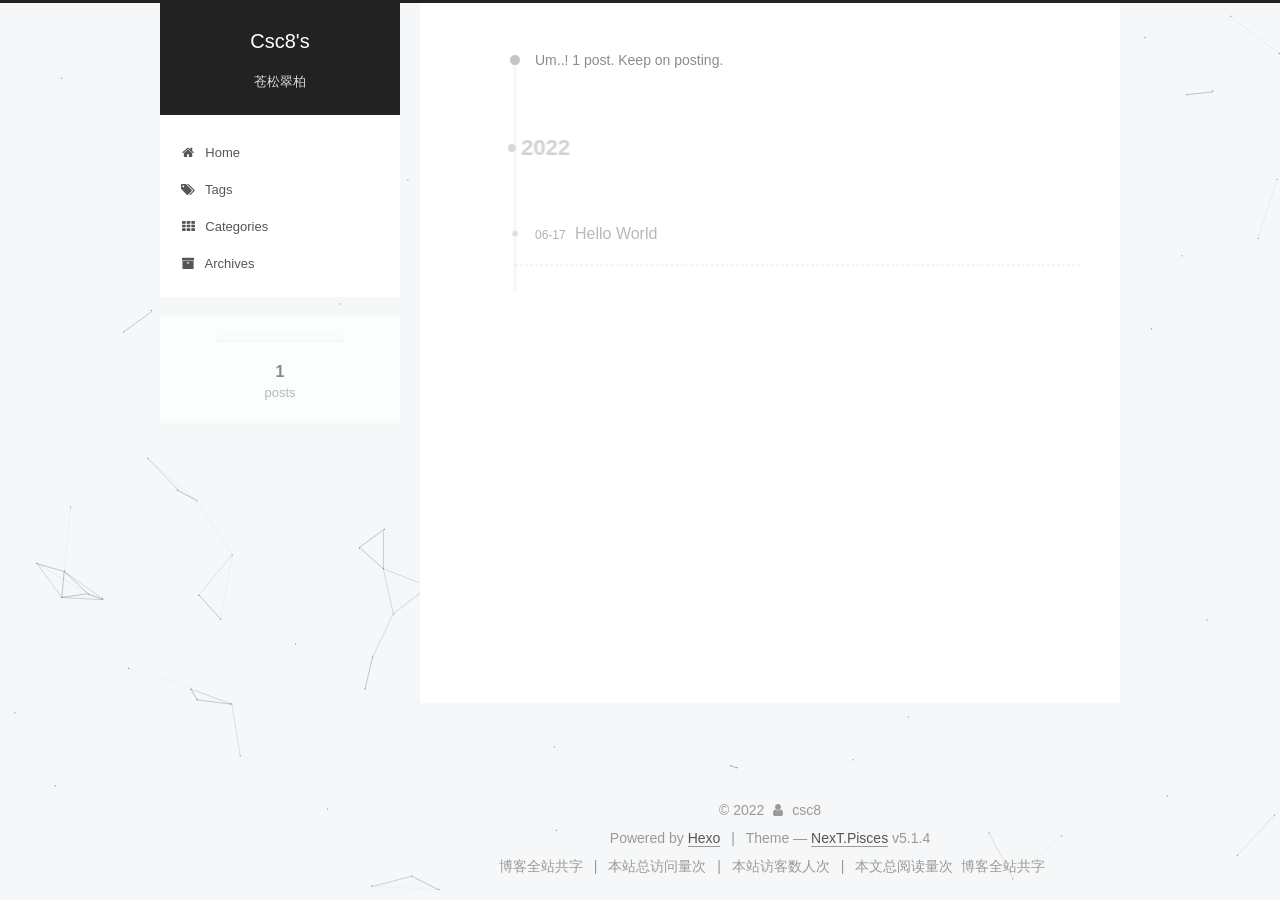
==== archives/index.html @ f9d41d33 "Site updated: 2022-06-18 17:46:45" ====
<!DOCTYPE html>



  


<html class="theme-next pisces use-motion" lang="zh-CN">
<head>
  <meta charset="UTF-8"/>
<meta http-equiv="X-UA-Compatible" content="IE=edge" />
<meta name="viewport" content="width=device-width, initial-scale=1, maximum-scale=1"/>
<meta name="theme-color" content="#222">









<meta http-equiv="Cache-Control" content="no-transform" />
<meta http-equiv="Cache-Control" content="no-siteapp" />
















  
  
  <link href="/lib/fancybox/source/jquery.fancybox.css?v=2.1.5" rel="stylesheet" type="text/css" />







<link href="/lib/font-awesome/css/font-awesome.min.css?v=4.6.2" rel="stylesheet" type="text/css" />

<link href="/css/main.css?v=5.1.4" rel="stylesheet" type="text/css" />


  <link rel="apple-touch-icon" sizes="180x180" href="/images/apple-touch-icon-next.png?v=5.1.4">


  <link rel="icon" type="image/png" sizes="32x32" href="/images/favicon-32x32-next.png?v=5.1.4">


  <link rel="icon" type="image/png" sizes="16x16" href="/images/favicon-16x16-next.png?v=5.1.4">


  <link rel="mask-icon" href="/images/logo.svg?v=5.1.4" color="#222">





  <meta name="keywords" content="Hexo, NexT" />










<meta name="description" content="少即是多，慢即是快">
<meta property="og:type" content="website">
<meta property="og:title" content="Csc8&#39;s">
<meta property="og:url" content="http://example.com/archives/index.html">
<meta property="og:site_name" content="Csc8&#39;s">
<meta property="og:description" content="少即是多，慢即是快">
<meta property="og:locale" content="zh_CN">
<meta property="article:author" content="csc8">
<meta name="twitter:card" content="summary">



<script type="text/javascript" id="hexo.configurations">
  var NexT = window.NexT || {};
  var CONFIG = {
    root: '',
    scheme: 'Pisces',
    version: '5.1.4',
    sidebar: {"position":"left","display":"post","offset":12,"b2t":true,"scrollpercent":true,"onmobile":false},
    fancybox: true,
    tabs: true,
    motion: {"enable":true,"async":false,"transition":{"post_block":"fadeIn","post_header":"slideDownIn","post_body":"slideDownIn","coll_header":"slideLeftIn","sidebar":"slideUpIn"}},
    duoshuo: {
      userId: '0',
      author: 'Author'
    },
    algolia: {
      applicationID: '',
      apiKey: '',
      indexName: '',
      hits: {"per_page":10},
      labels: {"input_placeholder":"Search for Posts","hits_empty":"We didn't find any results for the search: ${query}","hits_stats":"${hits} results found in ${time} ms"}
    }
  };
</script>



  <link rel="canonical" href="http://example.com/archives/"/>





  <title>Archive | Csc8's</title>
  








<!-- 页面点击小红心 -->
<script type="text/javascript" src="/js/clicklove.js"></script>
<meta name="generator" content="Hexo 6.2.0"></head>

<body itemscope itemtype="http://schema.org/WebPage" lang="zh-CN">

  
  
    
  

  <div class="container sidebar-position-left page-archive">
    <div class="headband"></div>

    <header id="header" class="header" itemscope itemtype="http://schema.org/WPHeader">
      <div class="header-inner"><div class="site-brand-wrapper">
  <div class="site-meta ">
    

    <div class="custom-logo-site-title">
      <a href="/"  class="brand" rel="start">
        <span class="logo-line-before"><i></i></span>
        <span class="site-title">Csc8's</span>
        <span class="logo-line-after"><i></i></span>
      </a>
    </div>
      
        <p class="site-subtitle">苍松翠柏</p>
      
  </div>

  <div class="site-nav-toggle">
    <button>
      <span class="btn-bar"></span>
      <span class="btn-bar"></span>
      <span class="btn-bar"></span>
    </button>
  </div>
</div>

<nav class="site-nav">
  

  
    <ul id="menu" class="menu">
      
        
        <li class="menu-item menu-item-home">
          <a href="/%20" rel="section">
            
              <i class="menu-item-icon fa fa-fw fa-home"></i> <br />
            
            Home
          </a>
        </li>
      
        
        <li class="menu-item menu-item-tags">
          <a href="/tags/%20" rel="section">
            
              <i class="menu-item-icon fa fa-fw fa-tags"></i> <br />
            
            Tags
          </a>
        </li>
      
        
        <li class="menu-item menu-item-categories">
          <a href="/categories/%20" rel="section">
            
              <i class="menu-item-icon fa fa-fw fa-th"></i> <br />
            
            Categories
          </a>
        </li>
      
        
        <li class="menu-item menu-item-archives">
          <a href="/archives/%20" rel="section">
            
              <i class="menu-item-icon fa fa-fw fa-archive"></i> <br />
            
            Archives
          </a>
        </li>
      

      
    </ul>
  

  
</nav>



 </div>
    </header>

    <main id="main" class="main">
      <div class="main-inner">
        <div class="content-wrap">
          <div id="content" class="content">
            

  
  
  
  <div class="post-block archive">
    <div id="posts" class="posts-collapse">
      <span class="archive-move-on"></span>

      <span class="archive-page-counter">
        
        
        
          
        
        Um..! 1 post. Keep on posting.
      </span>

      

        
        
        

        
          
          <div class="collection-title">
            <h1 class="archive-year" id="archive-year-2022">2022</h1>
          </div>
        
        

        

  <article class="post post-type-normal" itemscope itemtype="http://schema.org/Article">
    <header class="post-header">

      <h2 class="post-title">
        
            <a class="post-title-link" href="/2022/06/17/hello-world/" itemprop="url">
              
                <span itemprop="name">Hello World</span>
              
            </a>
        
      </h2>

      <div class="post-meta">
        <time class="post-time" itemprop="dateCreated"
              datetime="2022-06-17T13:51:43+08:00"
              content="2022-6-17" >
          06-17
        </time>
      </div>

    </header>
  </article>



      

    </div>
  </div>
  
  
  

  



          </div>
          


          

        </div>
        
          
  
  <div class="sidebar-toggle">
    <div class="sidebar-toggle-line-wrap">
      <span class="sidebar-toggle-line sidebar-toggle-line-first"></span>
      <span class="sidebar-toggle-line sidebar-toggle-line-middle"></span>
      <span class="sidebar-toggle-line sidebar-toggle-line-last"></span>
    </div>
  </div>

  <aside id="sidebar" class="sidebar">
    
    <div class="sidebar-inner">

      

      

      <section class="site-overview-wrap sidebar-panel sidebar-panel-active">
        <div class="site-overview">
          <div class="site-author motion-element" itemprop="author" itemscope itemtype="http://schema.org/Person">
            
              <img class="site-author-image" itemprop="image"
                src="/%5Bobject%20Object%5D"
                alt="" />
            
              <p class="site-author-name" itemprop="name"></p>
              <p class="site-description motion-element" itemprop="description"></p>
          </div>

          <nav class="site-state motion-element">

            
              <div class="site-state-item site-state-posts">
              
                <a href="/archives/%20%7C%7C%20archive">
              
                  <span class="site-state-item-count">1</span>
                  <span class="site-state-item-name">posts</span>
                </a>
              </div>
            

            

            

          </nav>

          

          

          
          

          
          

          

        </div>
      </section>

      

      
        <div class="back-to-top">
          <i class="fa fa-arrow-up"></i>
          
            <span id="scrollpercent"><span>0</span>%</span>
          
        </div>
      

    </div>
  </aside>


        
      </div>
    </main>

    <footer id="footer" class="footer">
      <div class="footer-inner">
        <div class="copyright">&copy; <span itemprop="copyrightYear">2022</span>
  <span class="with-love">
    <i class="fa fa-user"></i>
  </span>
  <span class="author" itemprop="copyrightHolder">csc8</span>

  
</div>


  <div class="powered-by">Powered by <a class="theme-link" target="_blank" href="https://hexo.io">Hexo</a></div>



  <span class="post-meta-divider">|</span>



  <div class="theme-info">Theme &mdash; <a class="theme-link" target="_blank" href="https://github.com/iissnan/hexo-theme-next">NexT.Pisces</a> v5.1.4</div>




<script async src="https://busuanzi.ibruce.info/busuanzi/2.3/busuanzi.pure.mini.js"></script>
<div class="theme-info">
  <div class="powered-by"></div>
  <span class="post-count">博客全站共字</span>
  <span class="post-meta-divider">|</span>
  本站总访问量<span id="busuanzi_value_site_pv"></span>次
  <span class="post-meta-divider">|</span>
  本站访客数<span id="busuanzi_value_site_uv"></span>人次
  <span class="post-meta-divider">|</span>
  本文总阅读量<span id="busuanzi_value_page_pv"></span>次
</div>

<div class="theme-info">
  <div class="powered-by"></div>
  <span class="post-count">博客全站共字</span>
</div>

        
<div class="busuanzi-count">
  <script async src="https://dn-lbstatics.qbox.me/busuanzi/2.3/busuanzi.pure.mini.js"></script>

  

  
</div>








        
      </div>
    </footer>

    

    

  </div>

  

<script type="text/javascript">
  if (Object.prototype.toString.call(window.Promise) !== '[object Function]') {
    window.Promise = null;
  }
</script>









  


  











  
  
    <script type="text/javascript" src="/lib/jquery/index.js?v=2.1.3"></script>
  

  
  
    <script type="text/javascript" src="/lib/fastclick/lib/fastclick.min.js?v=1.0.6"></script>
  

  
  
    <script type="text/javascript" src="/lib/jquery_lazyload/jquery.lazyload.js?v=1.9.7"></script>
  

  
  
    <script type="text/javascript" src="/lib/velocity/velocity.min.js?v=1.2.1"></script>
  

  
  
    <script type="text/javascript" src="/lib/velocity/velocity.ui.min.js?v=1.2.1"></script>
  

  
  
    <script type="text/javascript" src="/lib/fancybox/source/jquery.fancybox.pack.js?v=2.1.5"></script>
  

  
  
    <script type="text/javascript" src="/lib/canvas-nest/canvas-nest.min.js"></script>
  


  


  <script type="text/javascript" src="/js/src/utils.js?v=5.1.4"></script>

  <script type="text/javascript" src="/js/src/motion.js?v=5.1.4"></script>



  
  


  <script type="text/javascript" src="/js/src/affix.js?v=5.1.4"></script>

  <script type="text/javascript" src="/js/src/schemes/pisces.js?v=5.1.4"></script>



  

  


  <script type="text/javascript" src="/js/src/bootstrap.js?v=5.1.4"></script>



  


  




	





  





  












  





  

  

  

  
  

  

  

  


<!-- 页面点击小红心 -->
<script type="text/javascript" src="/js/clicklove.js"></script>
</body>
</html>
---- css/main.css ----
/* normalize.css v3.0.2 | MIT License | git.io/normalize */
html {
  font-family: sans-serif; /* 1 */
  -ms-text-size-adjust: 100%; /* 2 */
  -webkit-text-size-adjust: 100%; /* 2 */
}
body {
  margin: 0;
}
article,
aside,
details,
figcaption,
figure,
footer,
header,
hgroup,
main,
menu,
nav,
section,
summary {
  display: block;
}
audio,
canvas,
progress,
video {
  display: inline-block; /* 1 */
  vertical-align: baseline; /* 2 */
}
audio:not([controls]) {
  display: none;
  height: 0;
}
[hidden],
template {
  display: none;
}
a {
  background-color: transparent;
}
a:active,
a:hover {
  outline: 0;
}
abbr[title] {
  border-bottom: 1px dotted;
}
b,
strong {
  font-weight: bold;
}
dfn {
  font-style: italic;
}
h1 {
  font-size: 2em;
  margin: 0.67em 0;
}
mark {
  background: #ff0;
  color: #000;
}
small {
  font-size: 80%;
}
sub,
sup {
  font-size: 75%;
  line-height: 0;
  position: relative;
  vertical-align: baseline;
}
sup {
  top: -0.5em;
}
sub {
  bottom: -0.25em;
}
img {
  border: 0;
}
svg:not(:root) {
  overflow: hidden;
}
figure {
  margin: 1em 40px;
}
hr {
  -moz-box-sizing: content-box;
  box-sizing: content-box;
  height: 0;
}
pre {
  overflow: auto;
}
code,
kbd,
pre,
samp {
  font-family: monospace, monospace;
  font-size: 1em;
}
button,
input,
optgroup,
select,
textarea {
  color: inherit; /* 1 */
  font: inherit; /* 2 */
  margin: 0; /* 3 */
}
button {
  overflow: visible;
}
button,
select {
  text-transform: none;
}
button,
html input[type="button"],
input[type="reset"],
input[type="submit"] {
  -webkit-appearance: button; /* 2 */
  cursor: pointer; /* 3 */
}
button[disabled],
html input[disabled] {
  cursor: default;
}
button::-moz-focus-inner,
input::-moz-focus-inner {
  border: 0;
  padding: 0;
}
input {
  line-height: normal;
}
input[type="checkbox"],
input[type="radio"] {
  box-sizing: border-box; /* 1 */
  padding: 0; /* 2 */
}
input[type="number"]::-webkit-inner-spin-button,
input[type="number"]::-webkit-outer-spin-button {
  height: auto;
}
input[type="search"] {
  -webkit-appearance: textfield; /* 1 */
  -moz-box-sizing: content-box;
  -webkit-box-sizing: content-box; /* 2 */
  box-sizing: content-box;
}
input[type="search"]::-webkit-search-cancel-button,
input[type="search"]::-webkit-search-decoration {
  -webkit-appearance: none;
}
fieldset {
  border: 1px solid #c0c0c0;
  margin: 0 2px;
  padding: 0.35em 0.625em 0.75em;
}
legend {
  border: 0; /* 1 */
  padding: 0; /* 2 */
}
textarea {
  overflow: auto;
}
optgroup {
  font-weight: bold;
}
table {
  border-collapse: collapse;
  border-spacing: 0;
}
td,
th {
  padding: 0;
}
::selection {
  background: #262a30;
  color: #fff;
}
body {
  position: relative;
  font-family: 'Lato', "PingFang SC", "Microsoft YaHei", sans-serif;
  font-size: 14px;
  line-height: 2;
  color: #555;
  background: #f5f7f9;
}
@media (max-width: 767px) {
  body {
    padding-right: 0 !important;
  }
}
@media (min-width: 768px) and (max-width: 991px) {
  body {
    padding-right: 0 !important;
  }
}
@media (min-width: 1600px) {
  body {
    font-size: 16px;
  }
}
h1,
h2,
h3,
h4,
h5,
h6 {
  margin: 0;
  padding: 0;
  font-weight: bold;
  line-height: 1.5;
  font-family: 'Lato', "PingFang SC", "Microsoft YaHei", sans-serif;
}
h2,
h3,
h4,
h5,
h6 {
  margin: 20px 0 15px;
}
h1 {
  font-size: 22px;
}
@media (max-width: 767px) {
  h1 {
    font-size: 18px;
  }
}
h2 {
  font-size: 20px;
}
@media (max-width: 767px) {
  h2 {
    font-size: 16px;
  }
}
h3 {
  font-size: 18px;
}
@media (max-width: 767px) {
  h3 {
    font-size: 14px;
  }
}
h4 {
  font-size: 16px;
}
@media (max-width: 767px) {
  h4 {
    font-size: 12px;
  }
}
h5 {
  font-size: 14px;
}
@media (max-width: 767px) {
  h5 {
    font-size: 10px;
  }
}
h6 {
  font-size: 12px;
}
@media (max-width: 767px) {
  h6 {
    font-size: 8px;
  }
}
p {
  margin: 0 0 20px 0;
}
a {
  color: #555;
  text-decoration: none;
  outline: none;
  border-bottom: 1px solid #999;
  word-wrap: break-word;
}
a:hover {
  color: #222;
  border-bottom-color: #222;
}
blockquote {
  margin: 0;
  padding: 0;
}
img {
  display: block;
  margin: auto;
  max-width: 100%;
  height: auto;
}
hr {
  margin: 40px 0;
  height: 3px;
  border: none;
  background-color: #ddd;
  background-image: repeating-linear-gradient(-45deg, #fff, #fff 4px, transparent 4px, transparent 8px);
}
blockquote {
  padding: 0 15px;
  color: #666;
  border-left: 4px solid #ddd;
}
blockquote cite::before {
  content: "-";
  padding: 0 5px;
}
dt {
  font-weight: 700;
}
dd {
  margin: 0;
  padding: 0;
}
kbd {
  border: 1px solid #ccc;
  border-radius: 0.2em;
  box-shadow: 0.1em 0.1em 0.2em rgba(0,0,0,0.1);
  background-color: #f9f9f9;
  font-family: inherit;
  background-image: -webkit-linear-gradient(top, #eee, #fff, #eee);
  padding: 0.1em 0.3em;
  white-space: nowrap;
}
.text-left {
  text-align: left;
}
.text-center {
  text-align: center;
}
.text-right {
  text-align: right;
}
.text-justify {
  text-align: justify;
}
.text-nowrap {
  white-space: nowrap;
}
.text-lowercase {
  text-transform: lowercase;
}
.text-uppercase {
  text-transform: uppercase;
}
.text-capitalize {
  text-transform: capitalize;
}
.center-block {
  display: block;
  margin-left: auto;
  margin-right: auto;
}
.clearfix:before,
.clearfix:after {
  content: " ";
  display: table;
}
.clearfix:after {
  clear: both;
}
.pullquote {
  width: 45%;
}
.pullquote.left {
  float: left;
  margin-left: 5px;
  margin-right: 10px;
}
.pullquote.right {
  float: right;
  margin-left: 10px;
  margin-right: 5px;
}
.affix.affix.affix {
  position: fixed;
}
.translation {
  margin-top: -20px;
  font-size: 14px;
  color: #999;
}
.scrollbar-measure {
  width: 100px;
  height: 100px;
  overflow: scroll;
  position: absolute;
  top: -9999px;
}
.use-motion .motion-element {
  opacity: 0;
}
table {
  margin: 20px 0;
  width: 100%;
  border-collapse: collapse;
  border-spacing: 0;
  border: 1px solid #ddd;
  font-size: 14px;
  table-layout: fixed;
  word-wrap: break-all;
}
table>tbody>tr:nth-of-type(odd) {
  background-color: #f9f9f9;
}
table>tbody>tr:hover {
  background-color: #f5f5f5;
}
caption,
th,
td {
  padding: 8px;
  text-align: left;
  vertical-align: middle;
  font-weight: normal;
}
th,
td {
  border-bottom: 3px solid #ddd;
  border-right: 1px solid #eee;
}
th {
  padding-bottom: 10px;
  font-weight: 700;
}
td {
  border-bottom-width: 1px;
}
html,
body {
  height: 100%;
}
.container {
  position: relative;
  min-height: 100%;
}
.header-inner {
  margin: 0 auto;
  padding: 100px 0 70px;
  width: 700px;
}
@media (min-width: 1600px) {
  .container .header-inner {
    width: 900px;
  }
}
.main {
  padding-bottom: 150px;
}
.main-inner {
  margin: 0 auto;
  width: 700px;
}
@media (min-width: 1600px) {
  .container .main-inner {
    width: 900px;
  }
}
.footer {
  position: absolute;
  left: 0;
  bottom: 0;
  width: 100%;
  min-height: 50px;
}
.footer-inner {
  box-sizing: border-box;
  margin: 20px auto;
  width: 700px;
}
@media (min-width: 1600px) {
  .container .footer-inner {
    width: 900px;
  }
}
pre,
.highlight {
  overflow: auto;
  margin: 20px 0;
  padding: 0;
  font-size: 13px;
  color: #4d4d4c;
  background: #f7f7f7;
  line-height: 1.6;
}
pre,
code {
  font-family: consolas, Menlo, "PingFang SC", "Microsoft YaHei", monospace;
}
code {
  padding: 2px 4px;
  word-wrap: break-word;
  color: #555;
  background: #eee;
  border-radius: 3px;
  font-size: 13px;
}
pre {
  padding: 10px;
}
pre code {
  padding: 0;
  color: #4d4d4c;
  background: none;
  text-shadow: none;
}
.highlight {
  border-radius: 1px;
}
.highlight pre {
  border: none;
  margin: 0;
  padding: 10px 0;
}
.highlight table {
  margin: 0;
  width: auto;
  border: none;
}
.highlight td {
  border: none;
  padding: 0;
}
.highlight figcaption {
  font-size: 1em;
  color: #4d4d4c;
  line-height: 1em;
  margin-bottom: 1em;
}
.highlight figcaption:before,
.highlight figcaption:after {
  content: " ";
  display: table;
}
.highlight figcaption:after {
  clear: both;
}
.highlight figcaption a {
  float: right;
  color: #4d4d4c;
}
.highlight figcaption a:hover {
  border-bottom-color: #4d4d4c;
}
.highlight .gutter pre {
  padding-left: 10px;
  padding-right: 10px;
  color: #869194;
  text-align: right;
  background-color: #eff2f3;
}
.highlight .code pre {
  width: 100%;
  padding-left: 10px;
  padding-right: 10px;
  background-color: #f7f7f7;
}
.highlight .line {
  height: 20px;
}
.gutter {
  -webkit-user-select: none;
  -moz-user-select: none;
  -ms-user-select: none;
  user-select: none;
}
.gist table {
  width: auto;
}
.gist table td {
  border: none;
}
pre .deletion {
  background: #fdd;
}
pre .addition {
  background: #dfd;
}
pre .meta {
  color: #8959a8;
}
pre .comment {
  color: #8e908c;
}
pre .variable,
pre .attribute,
pre .tag,
pre .regexp,
pre .ruby .constant,
pre .xml .tag .title,
pre .xml .pi,
pre .xml .doctype,
pre .html .doctype,
pre .css .id,
pre .css .class,
pre .css .pseudo {
  color: #c82829;
}
pre .number,
pre .preprocessor,
pre .built_in,
pre .literal,
pre .params,
pre .constant,
pre .command {
  color: #f5871f;
}
pre .ruby .class .title,
pre .css .rules .attribute,
pre .string,
pre .value,
pre .inheritance,
pre .header,
pre .ruby .symbol,
pre .xml .cdata,
pre .special,
pre .number,
pre .formula {
  color: #718c00;
}
pre .title,
pre .css .hexcolor {
  color: #3e999f;
}
pre .function,
pre .python .decorator,
pre .python .title,
pre .ruby .function .title,
pre .ruby .title .keyword,
pre .perl .sub,
pre .javascript .title,
pre .coffeescript .title {
  color: #4271ae;
}
pre .keyword,
pre .javascript .function {
  color: #8959a8;
}
.full-image.full-image.full-image.full-image {
  border: none;
  max-width: 100%;
  width: auto;
  margin: 20px auto 25px;
}
@media (min-width: 992px) {
  .full-image.full-image.full-image.full-image {
    max-width: none;
    width: 118%;
    margin: 0 -9%;
  }
}
.blockquote-center,
.page-home .post-type-quote blockquote,
.page-post-detail .post-type-quote blockquote {
  position: relative;
  margin: 40px 0;
  padding: 0;
  border-left: none;
  text-align: center;
}
.blockquote-center::before,
.page-home .post-type-quote blockquote::before,
.page-post-detail .post-type-quote blockquote::before,
.blockquote-center::after,
.page-home .post-type-quote blockquote::after,
.page-post-detail .post-type-quote blockquote::after {
  position: absolute;
  content: ' ';
  display: block;
  width: 100%;
  height: 24px;
  opacity: 0.2;
  background-repeat: no-repeat;
  background-position: 0 -6px;
  background-size: 22px 22px;
}
.blockquote-center::before,
.page-home .post-type-quote blockquote::before,
.page-post-detail .post-type-quote blockquote::before {
  top: -20px;
  background-image: url("../images/quote-l.svg");
  border-top: 1px solid #ccc;
}
.blockquote-center::after,
.page-home .post-type-quote blockquote::after,
.page-post-detail .post-type-quote blockquote::after {
  bottom: -20px;
  background-image: url("../images/quote-r.svg");
  border-bottom: 1px solid #ccc;
  background-position: 100% 8px;
}
.blockquote-center p,
.page-home .post-type-quote blockquote p,
.page-post-detail .post-type-quote blockquote p,
.blockquote-center div,
.page-home .post-type-quote blockquote div,
.page-post-detail .post-type-quote blockquote div {
  text-align: center;
}
.post .post-body .group-picture img {
  box-sizing: border-box;
  padding: 0 3px;
  border: none;
}
.post .group-picture-row {
  overflow: hidden;
  margin-top: 6px;
}
.post .group-picture-row:first-child {
  margin-top: 0;
}
.post .group-picture-column {
  float: left;
}
.page-post-detail .post-body .group-picture-column {
  float: none;
  margin-top: 10px;
  width: auto !important;
}
.page-post-detail .post-body .group-picture-column img {
  margin: 0 auto;
}
.page-archive .group-picture-container {
  overflow: hidden;
}
.page-archive .group-picture-row {
  float: left;
}
.page-archive .group-picture-row:first-child {
  margin-top: 6px;
}
.page-archive .group-picture-column {
  max-width: 150px;
  max-height: 150px;
}
.post-body .note {
  position: relative;
  padding: 15px;
  margin-bottom: 20px;
  border: 1px solid #eee;
  border-left-width: 5px;
  border-radius: 3px;
}
.post-body .note h2,
.post-body .note h3,
.post-body .note h4,
.post-body .note h5,
.post-body .note h6 {
  margin-top: 0;
  margin-bottom: 0;
  border-bottom: initial;
  padding-top: 0 !important;
}
.post-body .note p:first-child,
.post-body .note ul:first-child,
.post-body .note ol:first-child,
.post-body .note table:first-child,
.post-body .note pre:first-child,
.post-body .note blockquote:first-child {
  margin-top: 0;
}
.post-body .note p:last-child,
.post-body .note ul:last-child,
.post-body .note ol:last-child,
.post-body .note table:last-child,
.post-body .note pre:last-child,
.post-body .note blockquote:last-child {
  margin-bottom: 0;
}
.post-body .note.default {
  border-left-color: #777;
}
.post-body .note.default h2,
.post-body .note.default h3,
.post-body .note.default h4,
.post-body .note.default h5,
.post-body .note.default h6 {
  color: #777;
}
.post-body .note.primary {
  border-left-color: #6f42c1;
}
.post-body .note.primary h2,
.post-body .note.primary h3,
.post-body .note.primary h4,
.post-body .note.primary h5,
.post-body .note.primary h6 {
  color: #6f42c1;
}
.post-body .note.info {
  border-left-color: #428bca;
}
.post-body .note.info h2,
.post-body .note.info h3,
.post-body .note.info h4,
.post-body .note.info h5,
.post-body .note.info h6 {
  color: #428bca;
}
.post-body .note.success {
  border-left-color: #5cb85c;
}
.post-body .note.success h2,
.post-body .note.success h3,
.post-body .note.success h4,
.post-body .note.success h5,
.post-body .note.success h6 {
  color: #5cb85c;
}
.post-body .note.warning {
  border-left-color: #f0ad4e;
}
.post-body .note.warning h2,
.post-body .note.warning h3,
.post-body .note.warning h4,
.post-body .note.warning h5,
.post-body .note.warning h6 {
  color: #f0ad4e;
}
.post-body .note.danger {
  border-left-color: #d9534f;
}
.post-body .note.danger h2,
.post-body .note.danger h3,
.post-body .note.danger h4,
.post-body .note.danger h5,
.post-body .note.danger h6 {
  color: #d9534f;
}
.post-body .label {
  display: inline;
  padding: 0 2px;
  white-space: nowrap;
}
.post-body .label.default {
  background-color: #f0f0f0;
}
.post-body .label.primary {
  background-color: #efe6f7;
}
.post-body .label.info {
  background-color: #e5f2f8;
}
.post-body .label.success {
  background-color: #e7f4e9;
}
.post-body .label.warning {
  background-color: #fcf6e1;
}
.post-body .label.danger {
  background-color: #fae8eb;
}
.post-body .tabs {
  position: relative;
  display: block;
  margin-bottom: 20px;
  padding-top: 10px;
}
.post-body .tabs ul.nav-tabs {
  margin: 0;
  padding: 0;
  display: flex;
  margin-bottom: -1px;
}
@media (max-width: 413px) {
  .post-body .tabs ul.nav-tabs {
    display: block;
    margin-bottom: 5px;
  }
}
.post-body .tabs ul.nav-tabs li.tab {
  list-style-type: none !important;
  margin: 0 0.25em 0 0;
  border-top: 3px solid transparent;
  border-left: 1px solid transparent;
  border-right: 1px solid transparent;
}
@media (max-width: 413px) {
  .post-body .tabs ul.nav-tabs li.tab {
    margin: initial;
    border-top: 1px solid transparent;
    border-left: 3px solid transparent;
    border-right: 1px solid transparent;
    border-bottom: 1px solid transparent;
  }
}
.post-body .tabs ul.nav-tabs li.tab a {
  outline: 0;
  border-bottom: initial;
  display: block;
  line-height: 1.8em;
  padding: 0.25em 0.75em;
  transition-duration: 0.2s;
  transition-timing-function: ease-out;
  transition-delay: 0s;
}
.post-body .tabs ul.nav-tabs li.tab a i {
  width: 1.285714285714286em;
}
.post-body .tabs ul.nav-tabs li.tab.active {
  border-top: 3px solid #fc6423;
  border-left: 1px solid #ddd;
  border-right: 1px solid #ddd;
  background-color: #fff;
}
@media (max-width: 413px) {
  .post-body .tabs ul.nav-tabs li.tab.active {
    border-top: 1px solid #ddd;
    border-left: 3px solid #fc6423;
    border-right: 1px solid #ddd;
    border-bottom: 1px solid #ddd;
  }
}
.post-body .tabs ul.nav-tabs li.tab.active a {
  cursor: default;
  color: #555;
}
.post-body .tabs .tab-content {
  background-color: #fff;
}
.post-body .tabs .tab-content .tab-pane {
  border: 1px solid #ddd;
  padding: 20px 20px 0 20px;
}
.post-body .tabs .tab-content .tab-pane:not(.active) {
  display: none !important;
}
.post-body .tabs .tab-content .tab-pane.active {
  display: block !important;
}
.btn {
  display: inline-block;
  padding: 0 20px;
  font-size: 14px;
  color: #555;
  background: #fff;
  border: 2px solid #555;
  text-decoration: none;
  border-radius: 2px;
  transition-property: background-color;
  transition-duration: 0.2s;
  transition-timing-function: ease-in-out;
  transition-delay: 0s;
  line-height: 2;
}
.btn:hover {
  border-color: #222;
  color: #fff;
  background: #222;
}
.btn +.btn {
  margin: 0 0 8px 8px;
}
.btn .fa-fw {
  width: 1.285714285714286em;
  text-align: left;
}
.btn-bar {
  display: block;
  width: 22px;
  height: 2px;
  background: #555;
  border-radius: 1px;
}
.btn-bar+.btn-bar {
  margin-top: 4px;
}
.pagination {
  margin: 120px 0 40px;
  text-align: center;
  border-top: 1px solid #eee;
}
.page-number-basic,
.pagination .prev,
.pagination .next,
.pagination .page-number,
.pagination .space {
  display: inline-block;
  position: relative;
  top: -1px;
  margin: 0 10px;
  padding: 0 11px;
}
@media (max-width: 767px) {
  .page-number-basic,
  .pagination .prev,
  .pagination .next,
  .pagination .page-number,
  .pagination .space {
    margin: 0 5px;
  }
}
.pagination .prev,
.pagination .next,
.pagination .page-number {
  border-bottom: 0;
  border-top: 1px solid #eee;
  transition-property: border-color;
  transition-duration: 0.2s;
  transition-timing-function: ease-in-out;
  transition-delay: 0s;
}
.pagination .prev:hover,
.pagination .next:hover,
.pagination .page-number:hover {
  border-top-color: #222;
}
.pagination .space {
  padding: 0;
  margin: 0;
}
.pagination .prev {
  margin-left: 0;
}
.pagination .next {
  margin-right: 0;
}
.pagination .page-number.current {
  color: #fff;
  background: #ccc;
  border-top-color: #ccc;
}
@media (max-width: 767px) {
  .pagination {
    border-top: none;
  }
  .pagination .prev,
  .pagination .next,
  .pagination .page-number {
    margin-bottom: 10px;
    border-top: 0;
    border-bottom: 1px solid #eee;
    padding: 0 10px;
  }
  .pagination .prev:hover,
  .pagination .next:hover,
  .pagination .page-number:hover {
    border-bottom-color: #222;
  }
}
.comments {
  margin: 60px 20px 0;
}
.tag-cloud {
  text-align: center;
}
.tag-cloud a {
  display: inline-block;
  margin: 10px;
}
.back-to-top {
  display: none;
  margin: 20px -10px -20px;
  background: #f5f7f9;
  font-size: 12px;
  opacity: 0.6;
  cursor: pointer;
  text-align: center;
  -webkit-transform: translateZ(0);
  transition-duration: 0.2s;
  transition-timing-function: ease-in-out;
  transition-delay: 0s;
}
.back-to-top:hover {
  opacity: 0.8;
}
@media (min-width: 768px) and (max-width: 991px) {
  .back-to-top {
    display: none !important;
  }
}
@media (max-width: 767px) {
  .back-to-top {
    display: none !important;
  }
}
.back-to-top.back-to-top-on {
  display: block;
}
.header {
  background: transparent;
}
.header-inner {
  position: relative;
}
.headband {
  height: 3px;
  background: #222;
}
.site-meta {
  margin: 0;
  text-align: center;
}
@media (max-width: 767px) {
  .site-meta {
    text-align: center;
  }
}
.brand {
  position: relative;
  display: inline-block;
  padding: 0 40px;
  color: #fff;
  background: #222;
  border-bottom: none;
}
.brand:hover {
  color: #fff;
}
.logo {
  display: inline-block;
  margin-right: 5px;
  line-height: 36px;
  vertical-align: top;
}
.site-title {
  display: inline-block;
  vertical-align: top;
  line-height: 36px;
  font-size: 20px;
  font-weight: normal;
  font-family: 'Lato', "PingFang SC", "Microsoft YaHei", sans-serif;
}
.site-subtitle {
  margin-top: 10px;
  font-size: 13px;
  color: #ddd;
}
.use-motion .brand {
  opacity: 0;
}
.use-motion .logo,
.use-motion .site-title,
.use-motion .site-subtitle {
  opacity: 0;
  position: relative;
  top: -10px;
}
.site-nav-toggle {
  display: none;
  position: absolute;
  top: 10px;
  left: 10px;
}
@media (max-width: 767px) {
  .site-nav-toggle {
    display: block;
  }
}
.site-nav-toggle button {
  margin-top: 2px;
  padding: 9px 10px;
  background: transparent;
  border: none;
}
@media (max-width: 767px) {
  .site-nav {
    display: none;
    margin: 0 -10px;
    padding: 0 10px;
    clear: both;
    border-top: 1px solid #ddd;
  }
}
@media (min-width: 768px) and (max-width: 991px) {
  .site-nav {
    display: block !important;
  }
}
@media (min-width: 992px) {
  .site-nav {
    display: block !important;
  }
}
.menu {
  margin-top: 20px;
  padding-left: 0;
  text-align: center;
}
.menu .menu-item {
  display: inline-block;
  margin: 0 10px;
  list-style: none;
}
@media screen and (max-width: 767px) {
  .menu .menu-item {
    margin-top: 10px;
  }
}
.menu .menu-item a {
  display: block;
  font-size: 13px;
  line-height: inherit;
  border-bottom: 1px solid transparent;
  transition-property: border-color;
  transition-duration: 0.2s;
  transition-timing-function: ease-in-out;
  transition-delay: 0s;
}
.menu .menu-item a:hover,
.menu-item-active a {
  border-bottom-color: #222;
}
.menu .menu-item .fa {
  margin-right: 5px;
}
.use-motion .menu-item {
  opacity: 0;
}
.post-body {
  font-family: 'Lato', "PingFang SC", "Microsoft YaHei", sans-serif;
}
@media (max-width: 767px) {
  .post-body {
    word-break: break-word;
  }
}
.post-body .fancybox img {
  display: block !important;
  margin: 0 auto;
  cursor: pointer;
  cursor: zoom-in;
  cursor: -webkit-zoom-in;
}
.post-body .image-caption,
.post-body .figure .caption {
  margin: -20px auto 15px;
  text-align: center;
  font-size: 14px;
  color: #999;
  font-weight: bold;
  line-height: 1;
}
.post-sticky-flag {
  display: inline-block;
  font-size: 16px;
  -ms-transform: rotate(30deg);
  -webkit-transform: rotate(30deg);
  -moz-transform: rotate(30deg);
  -ms-transform: rotate(30deg);
  -o-transform: rotate(30deg);
  transform: rotate(30deg);
}
.use-motion .post-block,
.use-motion .pagination,
.use-motion .comments {
  opacity: 0;
}
.use-motion .post-header {
  opacity: 0;
}
.use-motion .post-body {
  opacity: 0;
}
.use-motion .collection-title {
  opacity: 0;
}
.posts-expand {
  padding-top: 40px;
}
@media (max-width: 767px) {
  .posts-expand {
    margin: 0 20px;
  }
  .post-body pre .gutter pre {
    padding-right: 10px;
  }
  .post-body .highlight {
    margin-left: 0px;
    margin-right: 0px;
    padding: 0;
  }
  .post-body .highlight .gutter pre {
    padding-right: 10px;
  }
}
@media (min-width: 992px) {
  .posts-expand .post-body {
    text-align: justify;
  }
}
.posts-expand .post-body h2,
.posts-expand .post-body h3,
.posts-expand .post-body h4,
.posts-expand .post-body h5,
.posts-expand .post-body h6 {
  padding-top: 10px;
}
.posts-expand .post-body h2 .header-anchor,
.posts-expand .post-body h3 .header-anchor,
.posts-expand .post-body h4 .header-anchor,
.posts-expand .post-body h5 .header-anchor,
.posts-expand .post-body h6 .header-anchor {
  float: right;
  margin-left: 10px;
  color: #ccc;
  border-bottom-style: none;
  visibility: hidden;
}
.posts-expand .post-body h2 .header-anchor:hover,
.posts-expand .post-body h3 .header-anchor:hover,
.posts-expand .post-body h4 .header-anchor:hover,
.posts-expand .post-body h5 .header-anchor:hover,
.posts-expand .post-body h6 .header-anchor:hover {
  color: inherit;
}
.posts-expand .post-body h2:hover .header-anchor,
.posts-expand .post-body h3:hover .header-anchor,
.posts-expand .post-body h4:hover .header-anchor,
.posts-expand .post-body h5:hover .header-anchor,
.posts-expand .post-body h6:hover .header-anchor {
  visibility: visible;
}
.posts-expand .post-body ul li {
  list-style: circle;
}
.posts-expand .post-body img {
  box-sizing: border-box;
  margin: auto;
  padding: 3px;
  border: 1px solid #ddd;
}
.posts-expand .post-body .fancybox img {
  margin: 0 auto 25px;
}
@media (max-width: 767px) {
  .posts-collapse {
    margin: 0 20px;
  }
  .posts-collapse .post-title,
  .posts-collapse .post-meta {
    display: block;
    width: auto;
    text-align: left;
  }
}
.posts-collapse {
  position: relative;
  z-index: 1010;
  margin-left: 55px;
}
.posts-collapse::after {
  content: " ";
  position: absolute;
  top: 20px;
  left: 0;
  margin-left: -2px;
  width: 4px;
  height: 100%;
  background: #f5f5f5;
  z-index: -1;
}
@media (max-width: 767px) {
  .posts-collapse {
    margin: 0 20px;
  }
}
.posts-collapse .collection-title {
  position: relative;
  margin: 60px 0;
}
.posts-collapse .collection-title h1,
.posts-collapse .collection-title h2 {
  margin-left: 20px;
}
.posts-collapse .collection-title small {
  color: #bbb;
  margin-left: 5px;
}
.posts-collapse .collection-title::before {
  content: " ";
  position: absolute;
  left: 0;
  top: 50%;
  margin-left: -4px;
  margin-top: -4px;
  width: 8px;
  height: 8px;
  background: #bbb;
  border-radius: 50%;
}
.posts-collapse .post {
  margin: 30px 0;
}
.posts-collapse .post-header {
  position: relative;
  transition-duration: 0.2s;
  transition-timing-function: ease-in-out;
  transition-delay: 0s;
  transition-property: border;
  border-bottom: 1px dashed #ccc;
}
.posts-collapse .post-header::before {
  content: " ";
  position: absolute;
  left: 0;
  top: 12px;
  width: 6px;
  height: 6px;
  margin-left: -4px;
  background: #bbb;
  border-radius: 50%;
  border: 1px solid #fff;
  transition-duration: 0.2s;
  transition-timing-function: ease-in-out;
  transition-delay: 0s;
  transition-property: background;
}
.posts-collapse .post-header:hover {
  border-bottom-color: #666;
}
.posts-collapse .post-header:hover::before {
  background: #222;
}
.posts-collapse .post-meta {
  position: absolute;
  font-size: 12px;
  left: 20px;
  top: 5px;
}
.posts-collapse .post-comments-count {
  display: none;
}
.posts-collapse .post-title {
  margin-left: 60px;
  font-size: 16px;
  font-weight: normal;
  line-height: inherit;
}
.posts-collapse .post-title::after {
  margin-left: 3px;
  opacity: 0.6;
}
.posts-collapse .post-title a {
  color: #666;
  border-bottom: none;
}
.page-home .post-type-quote .post-header,
.page-post-detail .post-type-quote .post-header,
.page-home .post-type-quote .post-tags,
.page-post-detail .post-type-quote .post-tags {
  display: none;
}
.posts-expand .post-title {
  text-align: center;
  word-break: break-word;
  font-weight: 400;
}
.posts-expand .post-title-link {
  display: inline-block;
  position: relative;
  color: #555;
  border-bottom: none;
  line-height: 1.2;
  vertical-align: top;
}
.posts-expand .post-title-link::before {
  content: "";
  position: absolute;
  width: 100%;
  height: 2px;
  bottom: 0;
  left: 0;
  background-color: #000;
  visibility: hidden;
  -webkit-transform: scaleX(0);
  -moz-transform: scaleX(0);
  -ms-transform: scaleX(0);
  -o-transform: scaleX(0);
  transform: scaleX(0);
  transition-duration: 0.2s;
  transition-timing-function: ease-in-out;
  transition-delay: 0s;
}
.posts-expand .post-title-link:hover::before {
  visibility: visible;
  -webkit-transform: scaleX(1);
  -moz-transform: scaleX(1);
  -ms-transform: scaleX(1);
  -o-transform: scaleX(1);
  transform: scaleX(1);
}
.posts-expand .post-title-link .fa {
  font-size: 16px;
}
.posts-expand .post-meta {
  margin: 3px 0 60px 0;
  color: #999;
  font-family: 'Lato', "PingFang SC", "Microsoft YaHei", sans-serif;
  font-size: 12px;
  text-align: center;
}
.posts-expand .post-meta .post-category-list {
  display: inline-block;
  margin: 0;
  padding: 3px;
}
.posts-expand .post-meta .post-category-list-link {
  color: #999;
}
.posts-expand .post-meta .post-description {
  font-size: 14px;
  margin-top: 2px;
}
.post-meta-divider {
  margin: 0 0.5em;
}
.post-meta-item-icon {
  margin-right: 3px;
}
@media (min-width: 768px) and (max-width: 991px) {
  .post-meta-item-icon {
    display: inline-block;
  }
}
@media (max-width: 767px) {
  .post-meta-item-icon {
    display: inline-block;
  }
}
@media (min-width: 768px) and (max-width: 991px) {
  .post-meta-item-text {
    display: none;
  }
}
@media (max-width: 767px) {
  .post-meta-item-text {
    display: none;
  }
}
@media (max-width: 767px) {
  .posts-expand .post-comments-count {
    display: none;
  }
}
.post-button {
  margin-top: 40px;
}
.posts-expand .post-tags {
  margin-top: 40px;
  text-align: center;
}
.posts-expand .post-tags a {
  display: inline-block;
  margin-right: 10px;
  font-size: 13px;
}
.post-nav {
  display: table;
  margin-top: 15px;
  width: 100%;
  border-top: 1px solid #eee;
}
.post-nav-divider {
  display: table-cell;
  width: 10%;
}
.post-nav-item {
  display: table-cell;
  padding: 10px 0 0 0;
  width: 45%;
  vertical-align: top;
}
.post-nav-item a {
  position: relative;
  display: block;
  line-height: 25px;
  font-size: 14px;
  color: #555;
  border-bottom: none;
}
.post-nav-item a:hover {
  color: #222;
  border-bottom: none;
}
.post-nav-item a:active {
  top: 2px;
}
.post-nav-item .fa {
  position: absolute;
  top: 8px;
  left: 0;
  font-size: 12px;
}
.post-nav-next a {
  padding-left: 15px;
}
.post-nav-prev {
  text-align: right;
}
.post-nav-prev a {
  padding-right: 15px;
}
.post-nav-prev .fa {
  right: 0;
  left: auto;
}
.posts-expand .post-eof {
  display: block;
  margin: 80px auto 60px;
  width: 8%;
  height: 1px;
  background: #ccc;
  text-align: center;
}
.post:last-child .post-eof.post-eof.post-eof {
  display: none;
}
.post-gallery {
  display: table;
  table-layout: fixed;
  width: 100%;
  border-collapse: separate;
}
.post-gallery-row {
  display: table-row;
}
.post-gallery .post-gallery-img {
  display: table-cell;
  text-align: center;
  vertical-align: middle;
  border: none;
}
.post-gallery .post-gallery-img img {
  max-width: 100%;
  max-height: 100%;
  border: none;
}
.fancybox-close,
.fancybox-close:hover {
  border: none;
}
.rtl.post-body p,
.rtl.post-body a,
.rtl.post-body h1,
.rtl.post-body h2,
.rtl.post-body h3,
.rtl.post-body h4,
.rtl.post-body h5,
.rtl.post-body h6,
.rtl.post-body li,
.rtl.post-body ul,
.rtl.post-body ol {
  direction: rtl;
  font-family: UKIJ Ekran;
}
.rtl.post-title {
  font-family: UKIJ Ekran;
}
.sidebar {
  position: fixed;
  right: 0;
  top: 0;
  bottom: 0;
  width: 0;
  z-index: 1040;
  box-shadow: inset 0 2px 6px #000;
  background: #222;
  -webkit-transform: translateZ(0);
}
.sidebar a {
  color: #999;
  border-bottom-color: #555;
}
.sidebar a:hover {
  color: #eee;
}
@media (min-width: 768px) and (max-width: 991px) {
  .sidebar {
    display: none !important;
  }
}
@media (max-width: 767px) {
  .sidebar {
    display: none !important;
  }
}
.sidebar-inner {
  position: relative;
  padding: 20px 10px;
  color: #999;
  text-align: center;
}
.site-overview-wrap {
  overflow: hidden;
}
.site-overview {
  overflow-y: auto;
  overflow-x: hidden;
}
.sidebar-toggle {
  position: fixed;
  right: 30px;
  bottom: 45px;
  width: 14px;
  height: 14px;
  padding: 5px;
  background: #222;
  line-height: 0;
  z-index: 1050;
  cursor: pointer;
  -webkit-transform: translateZ(0);
}
@media (min-width: 768px) and (max-width: 991px) {
  .sidebar-toggle {
    display: none !important;
  }
}
@media (max-width: 767px) {
  .sidebar-toggle {
    display: none !important;
  }
}
.sidebar-toggle-line {
  position: relative;
  display: inline-block;
  vertical-align: top;
  height: 2px;
  width: 100%;
  background: #fff;
  margin-top: 3px;
}
.sidebar-toggle-line:first-child {
  margin-top: 0;
}
.site-author-image {
  display: block;
  margin: 0 auto;
  padding: 2px;
  max-width: 120px;
  height: auto;
  border: 1px solid #eee;
}
.site-author-name {
  margin: 0;
  text-align: center;
  color: #222;
  font-weight: 600;
}
.site-description {
  margin-top: 0;
  text-align: center;
  font-size: 13px;
  color: #999;
}
.site-state {
  overflow: hidden;
  line-height: 1.4;
  white-space: nowrap;
  text-align: center;
}
.site-state-item {
  display: inline-block;
  padding: 0 15px;
  border-left: 1px solid #eee;
}
.site-state-item:first-child {
  border-left: none;
}
.site-state-item a {
  border-bottom: none;
}
.site-state-item-count {
  display: block;
  text-align: center;
  color: inherit;
  font-weight: 600;
  font-size: 16px;
}
.site-state-item-name {
  font-size: 13px;
  color: #999;
}
.feed-link {
  margin-top: 20px;
}
.feed-link a {
  display: inline-block;
  padding: 0 15px;
  color: #fc6423;
  border: 1px solid #fc6423;
  border-radius: 4px;
}
.feed-link a i {
  color: #fc6423;
  font-size: 14px;
}
.feed-link a:hover {
  color: #fff;
  background: #fc6423;
}
.feed-link a:hover i {
  color: #fff;
}
.links-of-author {
  margin-top: 20px;
}
.links-of-author a {
  display: inline-block;
  vertical-align: middle;
  margin-right: 10px;
  margin-bottom: 10px;
  border-bottom-color: #555;
  font-size: 13px;
}
.links-of-author a:before {
  display: inline-block;
  vertical-align: middle;
  margin-right: 3px;
  content: " ";
  width: 4px;
  height: 4px;
  border-radius: 50%;
  background: #01ffe3;
}
.links-of-blogroll {
  font-size: 13px;
}
.links-of-blogroll-title {
  margin-top: 20px;
  font-size: 14px;
  font-weight: 600;
}
.links-of-blogroll-list {
  margin: 0;
  padding: 0;
  list-style: none;
}
.links-of-blogroll-item {
  padding: 2px 10px;
}
.links-of-blogroll-item a {
  max-width: 280px;
  box-sizing: border-box;
  display: inline-block;
  overflow: hidden;
  white-space: nowrap;
  text-overflow: ellipsis;
}
.sidebar-nav {
  margin: 0 0 20px;
  padding-left: 0;
}
.sidebar-nav li {
  display: inline-block;
  cursor: pointer;
  border-bottom: 1px solid transparent;
  font-size: 14px;
  color: #555;
}
.sidebar-nav li:hover {
  color: #fc6423;
}
.page-post-detail .sidebar-nav-toc {
  padding: 0 5px;
}
.page-post-detail .sidebar-nav-overview {
  margin-left: 10px;
}
.sidebar-nav .sidebar-nav-active {
  color: #fc6423;
  border-bottom-color: #fc6423;
}
.sidebar-nav .sidebar-nav-active:hover {
  color: #fc6423;
}
.sidebar-panel {
  display: none;
}
.sidebar-panel-active {
  display: block;
}
.post-toc-empty {
  font-size: 14px;
  color: #666;
}
.post-toc-wrap {
  overflow: hidden;
}
.post-toc {
  overflow: auto;
}
.post-toc ol {
  margin: 0;
  padding: 0 2px 5px 10px;
  text-align: left;
  list-style: none;
  font-size: 14px;
}
.post-toc ol > ol {
  padding-left: 0;
}
.post-toc ol a {
  transition-duration: 0.2s;
  transition-timing-function: ease-in-out;
  transition-delay: 0s;
  transition-property: all;
  color: #666;
  border-bottom-color: #ccc;
}
.post-toc ol a:hover {
  color: #000;
  border-bottom-color: #000;
}
.post-toc .nav-item {
  overflow: hidden;
  text-overflow: ellipsis;
  text-align: justify;
  white-space: nowrap;
  line-height: 1.8;
}
.post-toc .nav .nav-child {
  display: none;
}
.post-toc .nav .active > .nav-child {
  display: block;
}
.post-toc .nav .active-current > .nav-child {
  display: block;
}
.post-toc .nav .active-current > .nav-child > .nav-item {
  display: block;
}
.post-toc .nav .active > a {
  color: #fc6423;
  border-bottom-color: #fc6423;
}
.post-toc .nav .active-current > a {
  color: #fc6423;
}
.post-toc .nav .active-current > a:hover {
  color: #fc6423;
}
.footer {
  font-size: 14px;
  color: #999;
}
.footer img {
  border: none;
}
.footer-inner {
  text-align: center;
}
.with-love {
  display: inline-block;
  margin: 0 5px;
}
.powered-by,
.theme-info {
  display: inline-block;
}
.cc-license {
  margin-top: 10px;
  text-align: center;
}
.cc-license .cc-opacity {
  opacity: 0.7;
  border-bottom: none;
}
.cc-license .cc-opacity:hover {
  opacity: 0.9;
}
.cc-license img {
  display: inline-block;
}
.theme-next #ds-thread #ds-reset {
  color: #555;
}
.theme-next #ds-thread #ds-reset .ds-replybox {
  margin-bottom: 30px;
}
.theme-next #ds-thread #ds-reset .ds-replybox .ds-avatar,
.theme-next #ds-reset .ds-avatar img {
  box-shadow: none;
}
.theme-next #ds-thread #ds-reset .ds-textarea-wrapper {
  border-color: #c7d4e1;
  background: none;
  border-top-right-radius: 3px;
  border-top-left-radius: 3px;
}
.theme-next #ds-thread #ds-reset .ds-textarea-wrapper textarea {
  height: 60px;
}
.theme-next #ds-reset .ds-rounded-top {
  border-radius: 0;
}
.theme-next #ds-thread #ds-reset .ds-post-toolbar {
  box-sizing: border-box;
  border: 1px solid #c7d4e1;
  background: #f6f8fa;
}
.theme-next #ds-thread #ds-reset .ds-post-options {
  height: 40px;
  border: none;
  background: none;
}
.theme-next #ds-thread #ds-reset .ds-toolbar-buttons {
  top: 11px;
}
.theme-next #ds-thread #ds-reset .ds-sync {
  top: 5px;
}
.theme-next #ds-thread #ds-reset .ds-post-button {
  top: 4px;
  right: 5px;
  width: 90px;
  height: 30px;
  border: 1px solid #c5ced7;
  border-radius: 3px;
  background-image: linear-gradient(#fbfbfc, #f5f7f9);
  color: #60676d;
}
.theme-next #ds-thread #ds-reset .ds-post-button:hover {
  background-position: 0 -30px;
  color: #60676d;
}
.theme-next #ds-thread #ds-reset .ds-comments-info {
  padding: 10px 0;
}
.theme-next #ds-thread #ds-reset .ds-sort {
  display: none;
}
.theme-next #ds-thread #ds-reset li.ds-tab a.ds-current {
  border: none;
  background: #f6f8fa;
  color: #60676d;
}
.theme-next #ds-thread #ds-reset li.ds-tab a.ds-current:hover {
  background-color: #e9f0f7;
  color: #60676d;
}
.theme-next #ds-thread #ds-reset li.ds-tab a {
  border-radius: 2px;
  padding: 5px;
}
.theme-next #ds-thread #ds-reset .ds-login-buttons p {
  color: #999;
  line-height: 36px;
}
.theme-next #ds-thread #ds-reset .ds-login-buttons .ds-service-list li {
  height: 28px;
}
.theme-next #ds-thread #ds-reset .ds-service-list a {
  background: none;
  padding: 5px;
  border: 1px solid;
  border-radius: 3px;
  text-align: center;
}
.theme-next #ds-thread #ds-reset .ds-service-list a:hover {
  color: #fff;
  background: #666;
}
.theme-next #ds-thread #ds-reset .ds-service-list .ds-weibo {
  color: #fc9b00;
  border-color: #fc9b00;
}
.theme-next #ds-thread #ds-reset .ds-service-list .ds-weibo:hover {
  background: #fc9b00;
}
.theme-next #ds-thread #ds-reset .ds-service-list .ds-qq {
  color: #60a3ec;
  border-color: #60a3ec;
}
.theme-next #ds-thread #ds-reset .ds-service-list .ds-qq:hover {
  background: #60a3ec;
}
.theme-next #ds-thread #ds-reset .ds-service-list .ds-renren {
  color: #2e7ac4;
  border-color: #2e7ac4;
}
.theme-next #ds-thread #ds-reset .ds-service-list .ds-renren:hover {
  background: #2e7ac4;
}
.theme-next #ds-thread #ds-reset .ds-service-list .ds-douban {
  color: #37994c;
  border-color: #37994c;
}
.theme-next #ds-thread #ds-reset .ds-service-list .ds-douban:hover {
  background: #37994c;
}
.theme-next #ds-thread #ds-reset .ds-service-list .ds-kaixin {
  color: #fef20d;
  border-color: #fef20d;
}
.theme-next #ds-thread #ds-reset .ds-service-list .ds-kaixin:hover {
  background: #fef20d;
}
.theme-next #ds-thread #ds-reset .ds-service-list .ds-netease {
  color: #f00;
  border-color: #f00;
}
.theme-next #ds-thread #ds-reset .ds-service-list .ds-netease:hover {
  background: #f00;
}
.theme-next #ds-thread #ds-reset .ds-service-list .ds-sohu {
  color: #ffcb05;
  border-color: #ffcb05;
}
.theme-next #ds-thread #ds-reset .ds-service-list .ds-sohu:hover {
  background: #ffcb05;
}
.theme-next #ds-thread #ds-reset .ds-service-list .ds-baidu {
  color: #2831e0;
  border-color: #2831e0;
}
.theme-next #ds-thread #ds-reset .ds-service-list .ds-baidu:hover {
  background: #2831e0;
}
.theme-next #ds-thread #ds-reset .ds-service-list .ds-google {
  color: #166bec;
  border-color: #166bec;
}
.theme-next #ds-thread #ds-reset .ds-service-list .ds-google:hover {
  background: #166bec;
}
.theme-next #ds-thread #ds-reset .ds-service-list .ds-weixin {
  color: #00ce0d;
  border-color: #00ce0d;
}
.theme-next #ds-thread #ds-reset .ds-service-list .ds-weixin:hover {
  background: #00ce0d;
}
.theme-next #ds-thread #ds-reset .ds-service-list .ds-more-services {
  border: none;
}
.theme-next #ds-thread #ds-reset .ds-service-list .ds-more-services:hover {
  background: none;
}
.theme-next #ds-reset .duoshuo-ua-admin {
  display: inline-block;
  color: #f00;
}
.theme-next #ds-reset .duoshuo-ua-platform,
.theme-next #ds-reset .duoshuo-ua-browser {
  color: #ccc;
}
.theme-next #ds-reset .duoshuo-ua-platform .fa,
.theme-next #ds-reset .duoshuo-ua-browser .fa {
  display: inline-block;
  margin-right: 3px;
}
.theme-next #ds-reset .duoshuo-ua-separator {
  display: inline-block;
  margin-left: 5px;
}
.theme-next .this_ua {
  background-color: #ccc !important;
  border-radius: 4px;
  padding: 0 5px !important;
  margin: 1px 1px !important;
  border: 1px solid #bbb !important;
  color: #fff;
  display: inline-block !important;
}
.theme-next .this_ua.admin {
  background-color: #d9534f !important;
  border-color: #d9534f !important;
}
.theme-next .this_ua.platform.iOS,
.theme-next .this_ua.platform.Mac,
.theme-next .this_ua.platform.Windows {
  background-color: #39b3d7 !important;
  border-color: #46b8da !important;
}
.theme-next .this_ua.platform.Linux {
  background-color: #3a3a3a !important;
  border-color: #1f1f1f !important;
}
.theme-next .this_ua.platform.Android {
  background-color: #00c47d !important;
  border-color: #01b171 !important;
}
.theme-next .this_ua.browser.Mobile,
.theme-next .this_ua.browser.Chrome {
  background-color: #5cb85c !important;
  border-color: #4cae4c !important;
}
.theme-next .this_ua.browser.Firefox {
  background-color: #f0ad4e !important;
  border-color: #eea236 !important;
}
.theme-next .this_ua.browser.Maxthon,
.theme-next .this_ua.browser.IE {
  background-color: #428bca !important;
  border-color: #357ebd !important;
}
.theme-next .this_ua.browser.baidu,
.theme-next .this_ua.browser.UCBrowser,
.theme-next .this_ua.browser.Opera {
  background-color: #d9534f !important;
  border-color: #d43f3a !important;
}
.theme-next .this_ua.browser.Android,
.theme-next .this_ua.browser.QQBrowser {
  background-color: #78ace9 !important;
  border-color: #4cae4c !important;
}
.post-spread {
  margin-top: 20px;
  text-align: center;
}
.jiathis_style {
  display: inline-block;
}
.jiathis_style a {
  border: none;
}
.fa {
  font-family: FontAwesome !important;
}
.post-spread {
  margin-top: 20px;
  text-align: center;
}
.bdshare-slide-button-box a {
  border: none;
}
.bdsharebuttonbox {
  display: inline-block;
}
.bdsharebuttonbox a {
  border: none;
}
.local-search-pop-overlay {
  position: fixed;
  width: 100%;
  height: 100%;
  top: 0;
  left: 0;
  z-index: 2080;
  background-color: rgba(0,0,0,0.3);
}
.local-search-popup {
  display: none;
  position: fixed;
  top: 10%;
  left: 50%;
  margin-left: -350px;
  width: 700px;
  height: 80%;
  padding: 0;
  background: #fff;
  color: #333;
  z-index: 9999;
  border-radius: 5px;
}
@media (max-width: 767px) {
  .local-search-popup {
    padding: 0;
    top: 0;
    left: 0;
    margin: 0;
    width: 100%;
    height: 100%;
    border-radius: 0;
  }
}
.local-search-popup ul.search-result-list {
  padding: 0;
  margin: 0 5px;
}
.local-search-popup p.search-result {
  border-bottom: 1px dashed #ccc;
  padding: 5px 0;
}
.local-search-popup a.search-result-title {
  font-weight: bold;
  font-size: 16px;
}
.local-search-popup .search-keyword {
  border-bottom: 1px dashed #f00;
  font-weight: bold;
  color: #f00;
}
.local-search-popup .local-search-header {
  padding: 5px;
  height: 36px;
  background: #f5f5f5;
  border-top-left-radius: 5px;
  border-top-right-radius: 5px;
}
.local-search-popup #local-search-result {
  overflow: auto;
  position: relative;
  padding: 5px 25px;
  height: calc(100% - 55px);
}
.local-search-popup .local-search-input-wrapper {
  display: inline-block;
  width: calc(100% - 90px);
  height: 36px;
  line-height: 36px;
  padding: 0 5px;
}
.local-search-popup .local-search-input-wrapper input {
  padding: 8px 0;
  height: 20px;
  display: block;
  width: 100%;
  outline: none;
  border: none;
  background: transparent;
  vertical-align: middle;
}
.local-search-popup .search-icon,
.local-search-popup .popup-btn-close {
  display: inline-block;
  font-size: 18px;
  color: #999;
  height: 36px;
  width: 18px;
  padding-left: 10px;
  padding-right: 10px;
}
.local-search-popup .search-icon {
  float: left;
}
.local-search-popup .popup-btn-close {
  border-left: 1px solid #eee;
  float: right;
  cursor: pointer;
}
.local-search-popup #no-result {
  position: absolute;
  left: 50%;
  top: 50%;
  -webkit-transform: translate(-50%, -50%);
  -webkit-transform: translate(-50%, -50%);
  -moz-transform: translate(-50%, -50%);
  -ms-transform: translate(-50%, -50%);
  -o-transform: translate(-50%, -50%);
  transform: translate(-50%, -50%);
  color: #ccc;
}
@media (min-width: 768px) and (max-width: 991px) {
  .busuanzi-count {
    width: auto;
  }
}
@media (max-width: 767px) {
  .busuanzi-count {
    width: auto;
  }
}
.site-uv,
.site-pv,
.page-pv {
  display: inline-block;
}
.site-uv .busuanzi-value,
.site-pv .busuanzi-value,
.page-pv .busuanzi-value {
  margin: 0 5px;
}
.page-archive .archive-page-counter {
  position: relative;
  top: 3px;
  left: 20px;
}
@media (max-width: 767px) {
  .page-archive .archive-page-counter {
    top: 5px;
  }
}
.page-archive .posts-collapse .archive-move-on {
  position: absolute;
  top: 11px;
  left: 0;
  margin-left: -6px;
  width: 10px;
  height: 10px;
  opacity: 0.5;
  background: #555;
  border: 1px solid #fff;
  border-radius: 50%;
}
.category-all-page .category-all-title {
  text-align: center;
}
.category-all-page .category-all {
  margin-top: 20px;
}
.category-all-page .category-list {
  margin: 0;
  padding: 0;
  list-style: none;
}
.category-all-page .category-list-item {
  margin: 5px 10px;
}
.category-all-page .category-list-count {
  color: #bbb;
}
.category-all-page .category-list-count:before {
  display: inline;
  content: " (";
}
.category-all-page .category-list-count:after {
  display: inline;
  content: ") ";
}
.category-all-page .category-list-child {
  padding-left: 10px;
}
#schedule ul#event-list {
  padding-left: 30px;
}
#schedule ul#event-list hr {
  margin: 20px 0 45px 0 !important;
  background: #222;
}
#schedule ul#event-list hr:after {
  display: inline-block;
  content: 'NOW';
  background: #222;
  color: #fff;
  font-weight: bold;
  text-align: right;
  padding: 0 5px;
}
#schedule ul#event-list li.event {
  margin: 20px 0px;
  background: #f9f9f9;
  padding-left: 10px;
  min-height: 40px;
}
#schedule ul#event-list li.event h2.event-summary {
  margin: 0;
  padding-bottom: 3px;
}
#schedule ul#event-list li.event h2.event-summary:before {
  display: inline-block;
  font-family: FontAwesome;
  font-size: 8px;
  content: '\f111';
  vertical-align: middle;
  margin-right: 25px;
  color: #bbb;
}
#schedule ul#event-list li.event span.event-relative-time {
  display: inline-block;
  font-size: 12px;
  font-weight: 400;
  padding-left: 12px;
  color: #bbb;
}
#schedule ul#event-list li.event span.event-details {
  display: block;
  color: #bbb;
  margin-left: 56px;
  padding-top: 3px;
  padding-bottom: 6px;
  text-indent: -24px;
  line-height: 18px;
}
#schedule ul#event-list li.event span.event-details:before {
  text-indent: 0;
  display: inline-block;
  width: 14px;
  font-family: FontAwesome;
  text-align: center;
  margin-right: 9px;
  color: #bbb;
}
#schedule ul#event-list li.event span.event-details.event-location:before {
  content: '\f041';
}
#schedule ul#event-list li.event span.event-details.event-duration:before {
  content: '\f017';
}
#schedule ul#event-list li.event-past {
  background: #fcfcfc;
}
#schedule ul#event-list li.event-past > * {
  opacity: 0.6;
}
#schedule ul#event-list li.event-past h2.event-summary {
  color: #bbb;
}
#schedule ul#event-list li.event-past h2.event-summary:before {
  color: #dfdfdf;
}
#schedule ul#event-list li.event-now {
  background: #222;
  color: #fff;
  padding: 15px 0 15px 10px;
}
#schedule ul#event-list li.event-now h2.event-summary:before {
  -webkit-transform: scale(1.2);
  -moz-transform: scale(1.2);
  -ms-transform: scale(1.2);
  -o-transform: scale(1.2);
  transform: scale(1.2);
  color: #fff;
  animation: dot-flash 1s alternate infinite ease-in-out;
}
#schedule ul#event-list li.event-now * {
  color: #fff !important;
}
@-moz-keyframes dot-flash {
  from {
    opacity: 1;
    -webkit-transform: scale(1.1);
    -moz-transform: scale(1.1);
    -ms-transform: scale(1.1);
    -o-transform: scale(1.1);
    transform: scale(1.1);
  }
  to {
    opacity: 0;
    -webkit-transform: scale(1);
    -moz-transform: scale(1);
    -ms-transform: scale(1);
    -o-transform: scale(1);
    transform: scale(1);
  }
}
@-webkit-keyframes dot-flash {
  from {
    opacity: 1;
    -webkit-transform: scale(1.1);
    -moz-transform: scale(1.1);
    -ms-transform: scale(1.1);
    -o-transform: scale(1.1);
    transform: scale(1.1);
  }
  to {
    opacity: 0;
    -webkit-transform: scale(1);
    -moz-transform: scale(1);
    -ms-transform: scale(1);
    -o-transform: scale(1);
    transform: scale(1);
  }
}
@-o-keyframes dot-flash {
  from {
    opacity: 1;
    -webkit-transform: scale(1.1);
    -moz-transform: scale(1.1);
    -ms-transform: scale(1.1);
    -o-transform: scale(1.1);
    transform: scale(1.1);
  }
  to {
    opacity: 0;
    -webkit-transform: scale(1);
    -moz-transform: scale(1);
    -ms-transform: scale(1);
    -o-transform: scale(1);
    transform: scale(1);
  }
}
@keyframes dot-flash {
  from {
    opacity: 1;
    -webkit-transform: scale(1.1);
    -moz-transform: scale(1.1);
    -ms-transform: scale(1.1);
    -o-transform: scale(1.1);
    transform: scale(1.1);
  }
  to {
    opacity: 0;
    -webkit-transform: scale(1);
    -moz-transform: scale(1);
    -ms-transform: scale(1);
    -o-transform: scale(1);
    transform: scale(1);
  }
}
.page-post-detail .sidebar-toggle-line {
  background: #fc6423;
}
.page-post-detail .comments {
  overflow: hidden;
}
.header {
  position: relative;
  margin: 0 auto;
  width: 960px;
}
@media (min-width: 768px) and (max-width: 991px) {
  .header {
    width: auto;
  }
}
@media (max-width: 767px) {
  .header {
    width: auto;
  }
}
.header-inner {
  position: absolute;
  top: 0;
  overflow: hidden;
  padding: 0;
  width: 240px;
  background: #fff;
  box-shadow: initial;
  border-radius: initial;
}
@media (min-width: 1600px) {
  .container .header-inner {
    width: 240px;
  }
}
@media (min-width: 768px) and (max-width: 991px) {
  .header-inner {
    position: relative;
    width: auto;
    border-radius: initial;
  }
}
@media (max-width: 767px) {
  .header-inner {
    position: relative;
    width: auto;
    border-radius: initial;
  }
}
.main:before,
.main:after {
  content: " ";
  display: table;
}
.main:after {
  clear: both;
}
@media (min-width: 768px) and (max-width: 991px) {
  .main {
    padding-bottom: 100px;
  }
}
@media (max-width: 767px) {
  .main {
    padding-bottom: 100px;
  }
}
.container .main-inner {
  width: 960px;
}
@media (min-width: 768px) and (max-width: 991px) {
  .container .main-inner {
    width: auto;
  }
}
@media (max-width: 767px) {
  .container .main-inner {
    width: auto;
  }
}
.content-wrap {
  float: right;
  box-sizing: border-box;
  padding: 40px;
  width: 700px;
  background: #fff;
  min-height: 700px;
  box-shadow: initial;
  border-radius: initial;
}
@media (min-width: 768px) and (max-width: 991px) {
  .content-wrap {
    width: 100%;
    padding: 20px;
    border-radius: initial;
  }
}
@media (max-width: 767px) {
  .content-wrap {
    width: 100%;
    padding: 20px;
    min-height: auto;
    border-radius: initial;
  }
}
.sidebar {
  position: static;
  float: left;
  margin-top: 300px;
  width: 240px;
  background: #f5f7f9;
  box-shadow: none;
}
@media (min-width: 768px) and (max-width: 991px) {
  .sidebar {
    display: none;
  }
}
@media (max-width: 767px) {
  .sidebar {
    display: none;
  }
}
.sidebar-toggle {
  display: none;
}
.footer-inner {
  width: 960px;
  padding-left: 260px;
}
@media (min-width: 768px) and (max-width: 991px) {
  .footer-inner {
    width: auto;
    padding-left: 0 !important;
    padding-right: 0 !important;
  }
}
@media (max-width: 767px) {
  .footer-inner {
    width: auto;
    padding-left: 0 !important;
    padding-right: 0 !important;
  }
}
.sidebar-position-right .header-inner {
  right: 0;
}
.sidebar-position-right .content-wrap {
  float: left;
}
.sidebar-position-right .sidebar {
  float: right;
}
.sidebar-position-right .footer-inner {
  padding-left: 0;
  padding-right: 260px;
}
.site-brand-wrapper {
  position: relative;
}
.site-meta {
  padding: 20px 0;
  color: #fff;
  background: #222;
}
@media (min-width: 768px) and (max-width: 991px) {
  .site-meta {
    box-shadow: 0 0 16px rgba(0,0,0,0.5);
  }
}
@media (max-width: 767px) {
  .site-meta {
    box-shadow: 0 0 16px rgba(0,0,0,0.5);
  }
}
.brand {
  padding: 0;
  background: none;
}
.brand:hover {
  color: #fff;
}
.site-subtitle {
  margin: 10px 10px 0;
  font-weight: initial;
}
.site-search form {
  display: none;
}
.site-nav {
  border-top: none;
}
@media (min-width: 768px) and (max-width: 991px) {
  .site-nav {
    display: none !important;
  }
}
@media (min-width: 768px) and (max-width: 991px) {
  .site-nav-on {
    display: block !important;
  }
}
.menu .menu-item {
  display: block;
  margin: 0;
}
.menu .menu-item a {
  position: relative;
  box-sizing: border-box;
  padding: 5px 20px;
  text-align: left;
  line-height: inherit;
  transition-property: background-color;
  transition-duration: 0.2s;
  transition-timing-function: ease-in-out;
  transition-delay: 0s;
}
.menu .menu-item a:hover,
.menu-item-active a {
  background: #f9f9f9;
  border-bottom-color: #fff;
}
.menu .menu-item br {
  display: none;
}
.menu-item-active a:after {
  content: " ";
  position: absolute;
  top: 50%;
  margin-top: -3px;
  right: 15px;
  width: 6px;
  height: 6px;
  border-radius: 50%;
  background-color: #bbb;
}
.btn-bar {
  background-color: #fff;
}
.site-nav-toggle {
  left: 20px;
  top: 50%;
  -webkit-transform: translateY(-50%);
  -webkit-transform: translateY(-50%);
  -moz-transform: translateY(-50%);
  -ms-transform: translateY(-50%);
  -o-transform: translateY(-50%);
  transform: translateY(-50%);
}
@media (min-width: 768px) and (max-width: 991px) {
  .site-nav-toggle {
    display: block;
  }
}
.use-motion .sidebar .motion-element {
  opacity: 1;
}
.sidebar {
  margin-left: -100%;
  right: auto;
  bottom: auto;
  -webkit-transform: none;
}
.sidebar-inner {
  box-sizing: border-box;
  width: 240px;
  color: #555;
  background: #fff;
  box-shadow: initial;
  border-radius: initial;
  opacity: 0;
}
.sidebar-inner.affix {
  position: fixed;
  top: 12px;
}
.sidebar-inner.affix-bottom {
  position: absolute;
}
.site-overview {
  text-align: left;
}
.site-author:before,
.site-author:after {
  content: " ";
  display: table;
}
.site-author:after {
  clear: both;
}
.sidebar a {
  color: #555;
}
.sidebar a:hover {
  color: #222;
}
.site-state-item {
  padding: 0 10px;
}
.links-of-author-item a:before {
  display: none;
}
.links-of-author-item a {
  border-bottom: none;
  text-decoration: underline;
}
.feed-link {
  border-top: 1px dotted #ccc;
  border-bottom: 1px dotted #ccc;
  text-align: center;
}
.feed-link a {
  display: block;
  color: #fc6423;
  border: none;
}
.feed-link a:hover {
  background: none;
  color: #e34603;
}
.feed-link a:hover i {
  color: #e34603;
}
.links-of-author {
  display: flex;
  flex-wrap: wrap;
  justify-content: center;
}
.links-of-author-item {
  margin: 5px 0 0;
  width: 50%;
}
.links-of-author-item a {
  max-width: 216px;
  box-sizing: border-box;
  display: inline-block;
  margin-right: 0;
  margin-bottom: 0;
  padding: 0 5px;
  overflow: hidden;
  white-space: nowrap;
  text-overflow: ellipsis;
}
.links-of-author-item a {
  display: block;
  text-decoration: none;
}
.links-of-author-item a:hover {
  border-radius: 4px;
  background: #eee;
}
.links-of-author-item .fa {
  margin-right: 2px;
  font-size: 16px;
}
.links-of-author-item .fa-globe {
  font-size: 15px;
}
.links-of-blogroll {
  text-align: center;
  margin-top: 20px;
  padding: 3px 0 0;
  border-top: 1px dotted #ccc;
}
.links-of-blogroll-title {
  margin-top: 0;
}
.links-of-blogroll-item {
  padding: 0;
}
.links-of-blogroll-inline:before,
.links-of-blogroll-inline:after {
  content: " ";
  display: table;
}
.links-of-blogroll-inline:after {
  clear: both;
}
.links-of-blogroll-inline .links-of-blogroll-item {
  margin: 5px 0 0;
  width: 50%;
  display: inline-block;
  width: unset;
}
.links-of-blogroll-inline .links-of-blogroll-item a {
  max-width: 216px;
  box-sizing: border-box;
  display: inline-block;
  margin-right: 0;
  margin-bottom: 0;
  padding: 0 5px;
  overflow: hidden;
  white-space: nowrap;
  text-overflow: ellipsis;
}
@media (max-width: 767px) {
  .post-body {
    text-align: justify;
  }
}
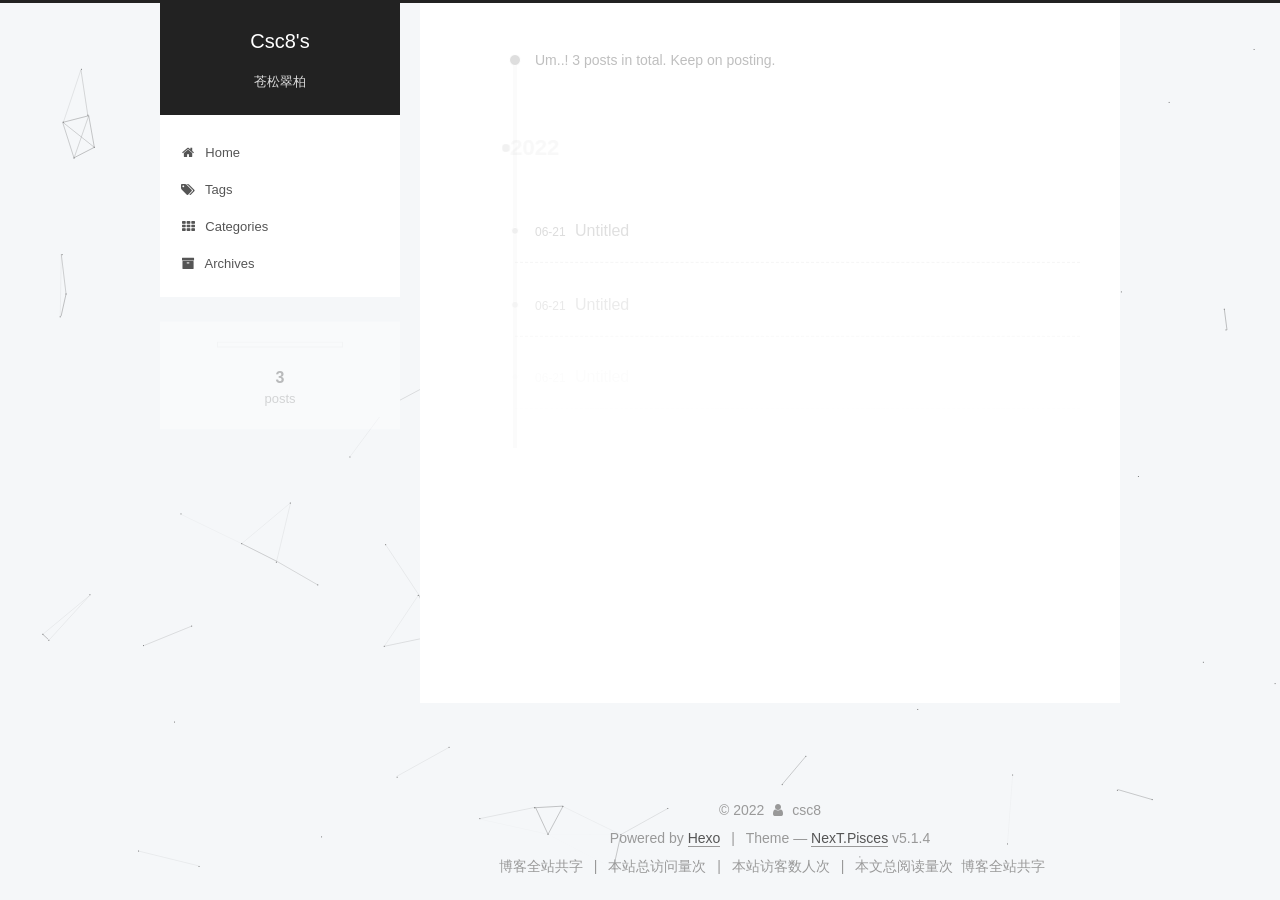
==== commit 02f8b41f: "Site updated: 2022-06-21 15:25:12" ====
--- a/archives/index.html
+++ b/archives/index.html
@@ -251,7 +251,7 @@
         
           
         
-        Um..! 1 post. Keep on posting.
+        Um..! 3 posts in total. Keep on posting.
       </span>
 
       
@@ -275,9 +275,9 @@
 
       <h2 class="post-title">
         
-            <a class="post-title-link" href="/2022/06/17/hello-world/" itemprop="url">
-              
-                <span itemprop="name">Hello World</span>
+            <a class="post-title-link" href="/2022/06/21/%E4%BB%8E0%E5%BC%80%E5%A7%8B%E5%AD%A6Pwn-2.%E4%BF%9D%E6%8A%A4%E5%92%8C%E6%BA%A2%E5%87%BA/" itemprop="url">
+              
+                <span itemprop="name">Untitled</span>
               
             </a>
         
@@ -285,9 +285,83 @@
 
       <div class="post-meta">
         <time class="post-time" itemprop="dateCreated"
-              datetime="2022-06-17T13:51:43+08:00"
-              content="2022-6-17" >
-          06-17
+              datetime="2022-06-21T15:24:40+08:00"
+              content="2022-6-21" >
+          06-21
+        </time>
+      </div>
+
+    </header>
+  </article>
+
+
+
+      
+
+        
+        
+        
+
+        
+        
+
+        
+
+  <article class="post post-type-normal" itemscope itemtype="http://schema.org/Article">
+    <header class="post-header">
+
+      <h2 class="post-title">
+        
+            <a class="post-title-link" href="/2022/06/21/%E4%BB%8E0%E5%BC%80%E5%A7%8B%E5%AD%A6Pwn-1.%E5%9F%BA%E7%A1%80%E7%9F%A5%E8%AF%86/" itemprop="url">
+              
+                <span itemprop="name">Untitled</span>
+              
+            </a>
+        
+      </h2>
+
+      <div class="post-meta">
+        <time class="post-time" itemprop="dateCreated"
+              datetime="2022-06-21T15:24:40+08:00"
+              content="2022-6-21" >
+          06-21
+        </time>
+      </div>
+
+    </header>
+  </article>
+
+
+
+      
+
+        
+        
+        
+
+        
+        
+
+        
+
+  <article class="post post-type-normal" itemscope itemtype="http://schema.org/Article">
+    <header class="post-header">
+
+      <h2 class="post-title">
+        
+            <a class="post-title-link" href="/2022/06/21/%E4%BB%8E0%E5%BC%80%E5%A7%8B%E5%AD%A6Pwn-0.%E5%89%8D%E7%BD%AE%E7%9F%A5%E8%AF%86+%E7%8E%AF%E5%A2%83%E7%AF%87/" itemprop="url">
+              
+                <span itemprop="name">Untitled</span>
+              
+            </a>
+        
+      </h2>
+
+      <div class="post-meta">
+        <time class="post-time" itemprop="dateCreated"
+              datetime="2022-06-21T15:14:14+08:00"
+              content="2022-6-21" >
+          06-21
         </time>
       </div>
 
@@ -353,7 +427,7 @@
               
                 <a href="/archives/%20%7C%7C%20archive">
               
-                  <span class="site-state-item-count">1</span>
+                  <span class="site-state-item-count">3</span>
                   <span class="site-state-item-name">posts</span>
                 </a>
               </div>
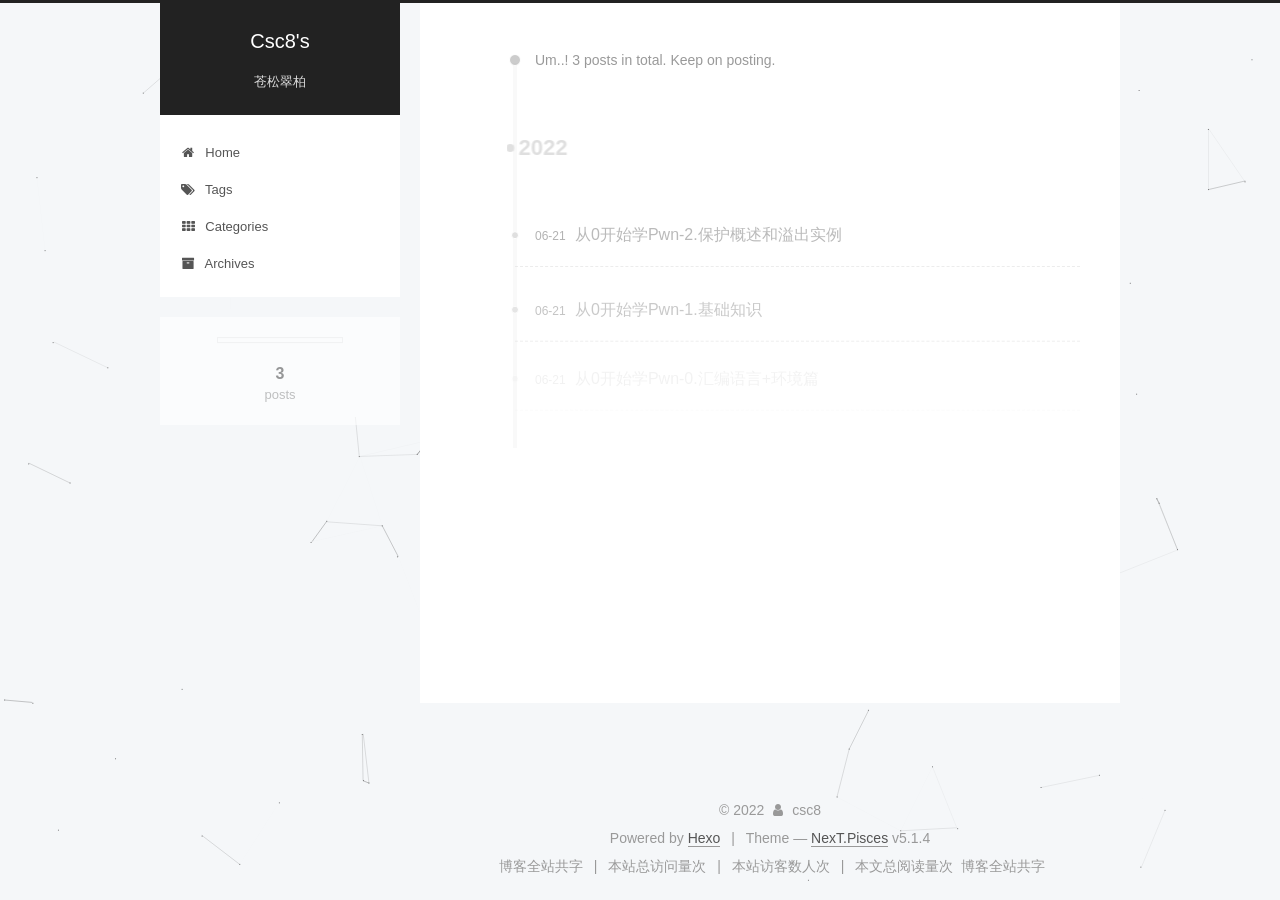
==== commit 5745fdd4: "Site updated: 2022-06-21 16:23:53" ====
--- a/archives/index.html
+++ b/archives/index.html
@@ -277,7 +277,7 @@
         
             <a class="post-title-link" href="/2022/06/21/%E4%BB%8E0%E5%BC%80%E5%A7%8B%E5%AD%A6Pwn-2.%E4%BF%9D%E6%8A%A4%E5%92%8C%E6%BA%A2%E5%87%BA/" itemprop="url">
               
-                <span itemprop="name">Untitled</span>
+                <span itemprop="name">从0开始学Pwn-2.保护概述和溢出实例</span>
               
             </a>
         
@@ -314,7 +314,7 @@
         
             <a class="post-title-link" href="/2022/06/21/%E4%BB%8E0%E5%BC%80%E5%A7%8B%E5%AD%A6Pwn-1.%E5%9F%BA%E7%A1%80%E7%9F%A5%E8%AF%86/" itemprop="url">
               
-                <span itemprop="name">Untitled</span>
+                <span itemprop="name">从0开始学Pwn-1.基础知识</span>
               
             </a>
         
@@ -351,7 +351,7 @@
         
             <a class="post-title-link" href="/2022/06/21/%E4%BB%8E0%E5%BC%80%E5%A7%8B%E5%AD%A6Pwn-0.%E5%89%8D%E7%BD%AE%E7%9F%A5%E8%AF%86+%E7%8E%AF%E5%A2%83%E7%AF%87/" itemprop="url">
               
-                <span itemprop="name">Untitled</span>
+                <span itemprop="name">从0开始学Pwn-0.汇编语言+环境篇</span>
               
             </a>
         
--- a/css/main.css
+++ b/css/main.css
@@ -1819,7 +1819,7 @@
   width: 4px;
   height: 4px;
   border-radius: 50%;
-  background: #01ffe3;
+  background: #ff8bda;
 }
 .links-of-blogroll {
   font-size: 13px;
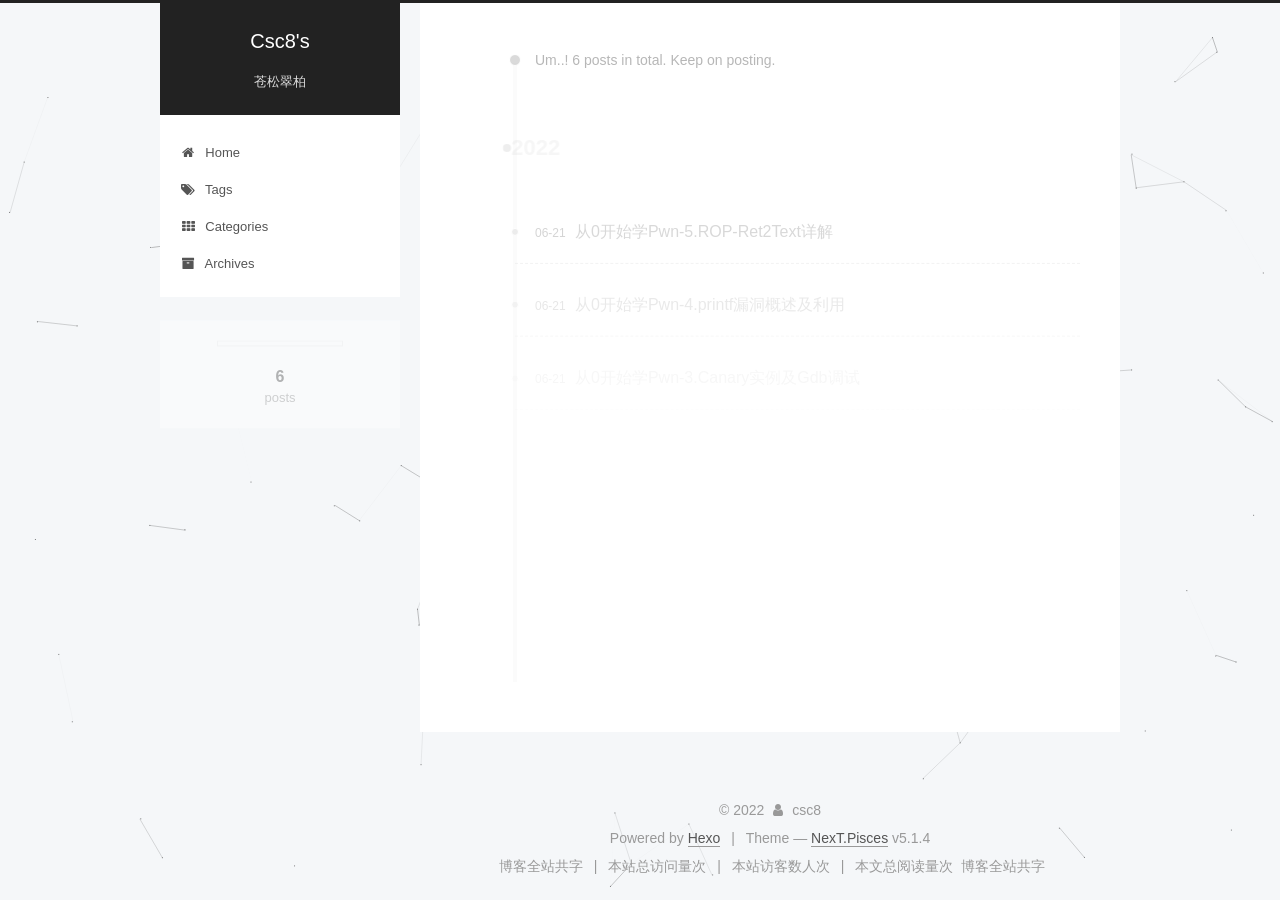
==== commit 6370b1c3: "Site updated: 2022-06-21 17:09:01" ====
--- a/archives/index.html
+++ b/archives/index.html
@@ -251,7 +251,7 @@
         
           
         
-        Um..! 3 posts in total. Keep on posting.
+        Um..! 6 posts in total. Keep on posting.
       </span>
 
       
@@ -265,6 +265,117 @@
           <div class="collection-title">
             <h1 class="archive-year" id="archive-year-2022">2022</h1>
           </div>
+        
+        
+
+        
+
+  <article class="post post-type-normal" itemscope itemtype="http://schema.org/Article">
+    <header class="post-header">
+
+      <h2 class="post-title">
+        
+            <a class="post-title-link" href="/2022/06/21/%E4%BB%8E0%E5%BC%80%E5%A7%8B%E5%AD%A6Pwn-5.Ret2Text%E8%AF%A6%E8%A7%A3/" itemprop="url">
+              
+                <span itemprop="name">从0开始学Pwn-5.ROP-Ret2Text详解</span>
+              
+            </a>
+        
+      </h2>
+
+      <div class="post-meta">
+        <time class="post-time" itemprop="dateCreated"
+              datetime="2022-06-21T16:53:11+08:00"
+              content="2022-6-21" >
+          06-21
+        </time>
+      </div>
+
+    </header>
+  </article>
+
+
+
+      
+
+        
+        
+        
+
+        
+        
+
+        
+
+  <article class="post post-type-normal" itemscope itemtype="http://schema.org/Article">
+    <header class="post-header">
+
+      <h2 class="post-title">
+        
+            <a class="post-title-link" href="/2022/06/21/%E4%BB%8E0%E5%BC%80%E5%A7%8B%E5%AD%A6Pwn-4.printf%E6%BC%8F%E6%B4%9E%E5%8F%8A%E7%AA%81%E7%A0%B4%E6%A0%88%E4%BF%9D%E6%8A%A4/" itemprop="url">
+              
+                <span itemprop="name">从0开始学Pwn-4.printf漏洞概述及利用</span>
+              
+            </a>
+        
+      </h2>
+
+      <div class="post-meta">
+        <time class="post-time" itemprop="dateCreated"
+              datetime="2022-06-21T16:53:11+08:00"
+              content="2022-6-21" >
+          06-21
+        </time>
+      </div>
+
+    </header>
+  </article>
+
+
+
+      
+
+        
+        
+        
+
+        
+        
+
+        
+
+  <article class="post post-type-normal" itemscope itemtype="http://schema.org/Article">
+    <header class="post-header">
+
+      <h2 class="post-title">
+        
+            <a class="post-title-link" href="/2022/06/21/%E4%BB%8E0%E5%BC%80%E5%A7%8B%E5%AD%A6Pwn-3.Canary%E5%AE%9E%E4%BE%8B%E5%8F%8AGdb%E8%B0%83%E8%AF%95/" itemprop="url">
+              
+                <span itemprop="name">从0开始学Pwn-3.Canary实例及Gdb调试</span>
+              
+            </a>
+        
+      </h2>
+
+      <div class="post-meta">
+        <time class="post-time" itemprop="dateCreated"
+              datetime="2022-06-21T16:53:11+08:00"
+              content="2022-6-21" >
+          06-21
+        </time>
+      </div>
+
+    </header>
+  </article>
+
+
+
+      
+
+        
+        
+        
+
         
         
 
@@ -427,7 +538,7 @@
               
                 <a href="/archives/%20%7C%7C%20archive">
               
-                  <span class="site-state-item-count">3</span>
+                  <span class="site-state-item-count">6</span>
                   <span class="site-state-item-name">posts</span>
                 </a>
               </div>
--- a/css/main.css
+++ b/css/main.css
@@ -1819,7 +1819,7 @@
   width: 4px;
   height: 4px;
   border-radius: 50%;
-  background: #ff8bda;
+  background: #d283ff;
 }
 .links-of-blogroll {
   font-size: 13px;
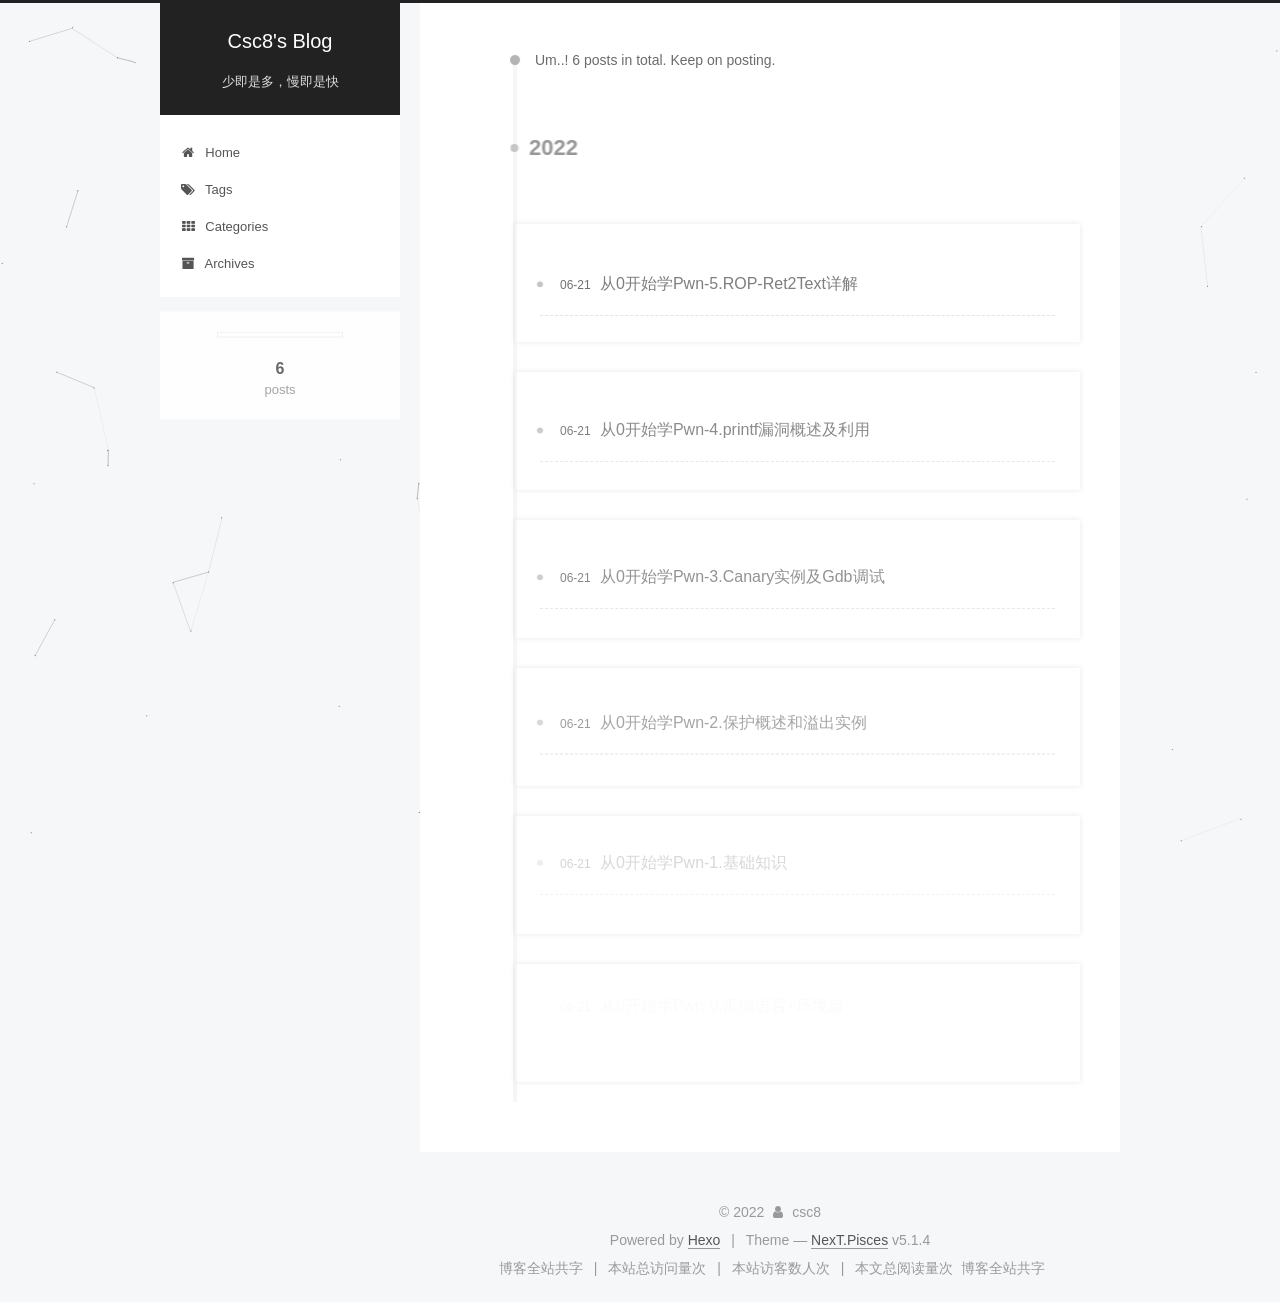
==== commit 378db960: "Site updated: 2022-06-21 20:03:19" ====
--- a/archives/index.html
+++ b/archives/index.html
@@ -79,12 +79,12 @@
 
 
 
-<meta name="description" content="少即是多，慢即是快">
+<meta name="description" content="---苍松翠柏---">
 <meta property="og:type" content="website">
-<meta property="og:title" content="Csc8&#39;s">
+<meta property="og:title" content="Csc8&#39;s Blog">
 <meta property="og:url" content="http://example.com/archives/index.html">
-<meta property="og:site_name" content="Csc8&#39;s">
-<meta property="og:description" content="少即是多，慢即是快">
+<meta property="og:site_name" content="Csc8&#39;s Blog">
+<meta property="og:description" content="---苍松翠柏---">
 <meta property="og:locale" content="zh_CN">
 <meta property="article:author" content="csc8">
 <meta name="twitter:card" content="summary">
@@ -123,7 +123,7 @@
 
 
 
-  <title>Archive | Csc8's</title>
+  <title>Archive | Csc8's Blog</title>
   
 
 
@@ -155,12 +155,12 @@
     <div class="custom-logo-site-title">
       <a href="/"  class="brand" rel="start">
         <span class="logo-line-before"><i></i></span>
-        <span class="site-title">Csc8's</span>
+        <span class="site-title">Csc8's Blog</span>
         <span class="logo-line-after"><i></i></span>
       </a>
     </div>
       
-        <p class="site-subtitle">苍松翠柏</p>
+        <p class="site-subtitle">少即是多，慢即是快</p>
       
   </div>
 
--- a/css/main.css
+++ b/css/main.css
@@ -1819,7 +1819,7 @@
   width: 4px;
   height: 4px;
   border-radius: 50%;
-  background: #d283ff;
+  background: #9124f5;
 }
 .links-of-blogroll {
   font-size: 13px;
@@ -2980,3 +2980,10 @@
     text-align: justify;
   }
 }
+.post {
+  margin-top: 60px;
+  margin-bottom: 60px;
+  padding: 25px;
+  -webkit-box-shadow: 0 0 5px rgba(202,203,203,0.5);
+  -moz-box-shadow: 0 0 5px rgba(202,203,204,0.5);
+}
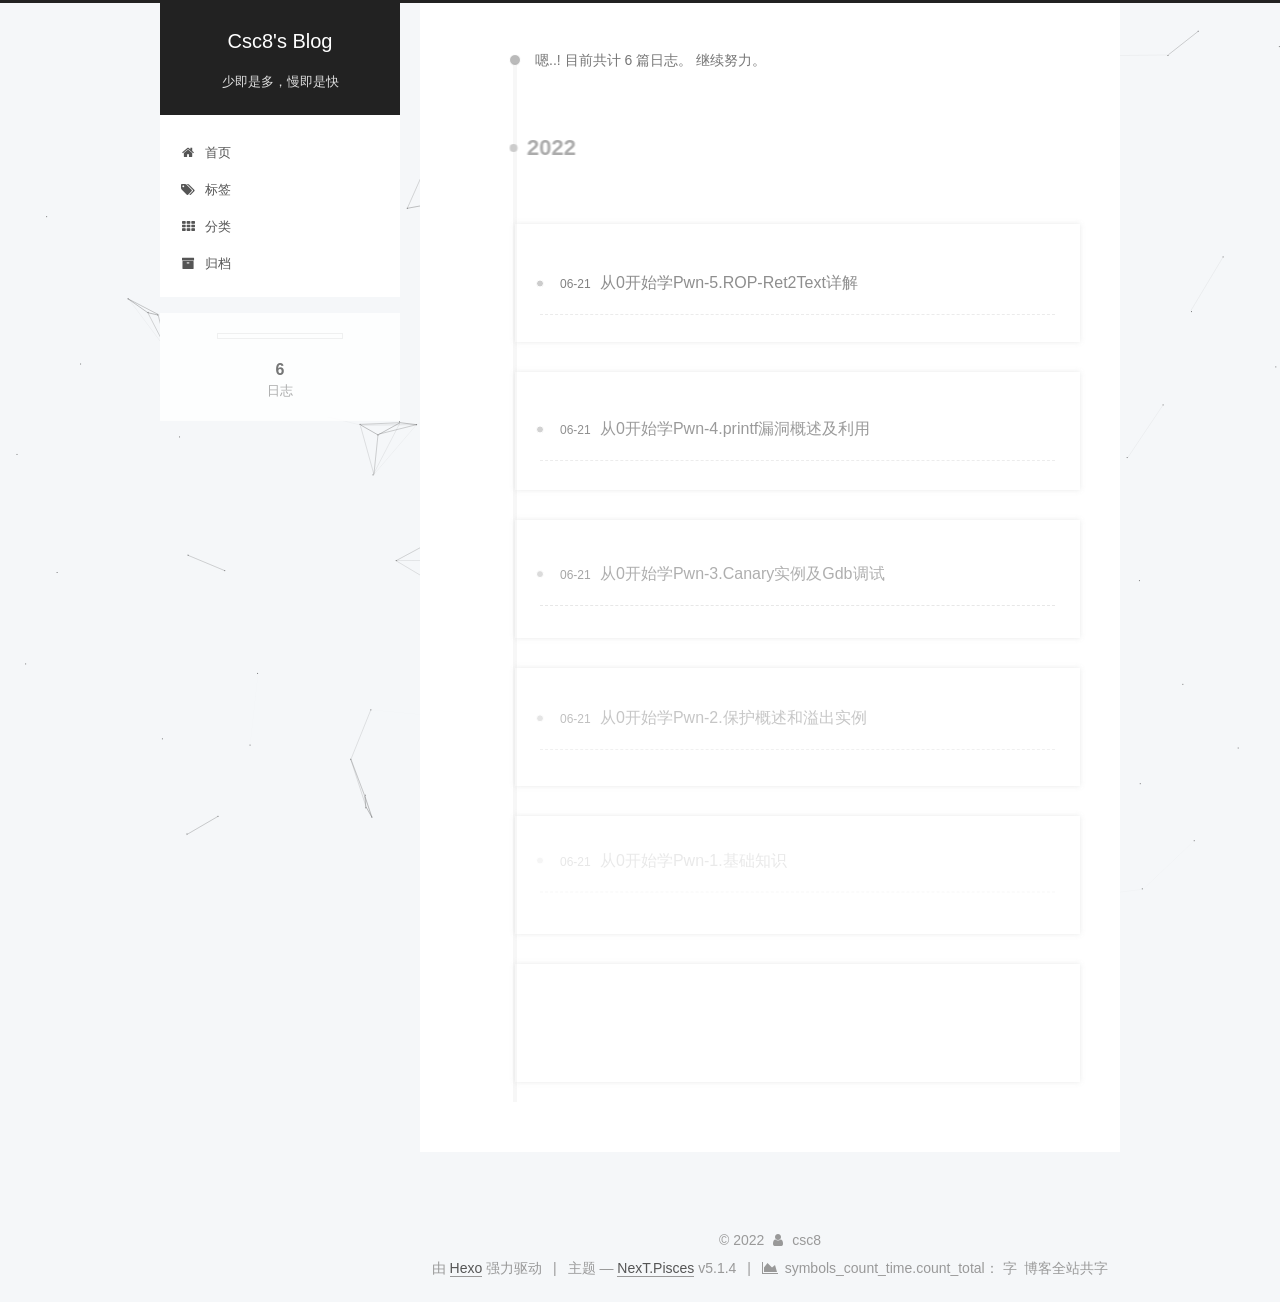
==== commit 4af69b92: "Site updated: 2022-06-21 20:21:19" ====
--- a/archives/index.html
+++ b/archives/index.html
@@ -5,7 +5,7 @@
   
 
 
-<html class="theme-next pisces use-motion" lang="zh-CN">
+<html class="theme-next pisces use-motion" lang="zh-Hans">
 <head>
   <meta charset="UTF-8"/>
 <meta http-equiv="X-UA-Compatible" content="IE=edge" />
@@ -85,7 +85,7 @@
 <meta property="og:url" content="http://example.com/archives/index.html">
 <meta property="og:site_name" content="Csc8&#39;s Blog">
 <meta property="og:description" content="---苍松翠柏---">
-<meta property="og:locale" content="zh_CN">
+<meta property="og:locale">
 <meta property="article:author" content="csc8">
 <meta name="twitter:card" content="summary">
 
@@ -103,7 +103,7 @@
     motion: {"enable":true,"async":false,"transition":{"post_block":"fadeIn","post_header":"slideDownIn","post_body":"slideDownIn","coll_header":"slideLeftIn","sidebar":"slideUpIn"}},
     duoshuo: {
       userId: '0',
-      author: 'Author'
+      author: '博主'
     },
     algolia: {
       applicationID: '',
@@ -123,7 +123,7 @@
 
 
 
-  <title>Archive | Csc8's Blog</title>
+  <title>归档 | Csc8's Blog</title>
   
 
 
@@ -137,7 +137,7 @@
 <script type="text/javascript" src="/js/clicklove.js"></script>
 <meta name="generator" content="Hexo 6.2.0"></head>
 
-<body itemscope itemtype="http://schema.org/WebPage" lang="zh-CN">
+<body itemscope itemtype="http://schema.org/WebPage" lang="zh-Hans">
 
   
   
@@ -185,7 +185,7 @@
             
               <i class="menu-item-icon fa fa-fw fa-home"></i> <br />
             
-            Home
+            首页
           </a>
         </li>
       
@@ -195,7 +195,7 @@
             
               <i class="menu-item-icon fa fa-fw fa-tags"></i> <br />
             
-            Tags
+            标签
           </a>
         </li>
       
@@ -205,7 +205,7 @@
             
               <i class="menu-item-icon fa fa-fw fa-th"></i> <br />
             
-            Categories
+            分类
           </a>
         </li>
       
@@ -215,7 +215,7 @@
             
               <i class="menu-item-icon fa fa-fw fa-archive"></i> <br />
             
-            Archives
+            归档
           </a>
         </li>
       
@@ -251,7 +251,7 @@
         
           
         
-        Um..! 6 posts in total. Keep on posting.
+        嗯..! 目前共计 6 篇日志。 继续努力。
       </span>
 
       
@@ -539,7 +539,7 @@
                 <a href="/archives/%20%7C%7C%20archive">
               
                   <span class="site-state-item-count">6</span>
-                  <span class="site-state-item-name">posts</span>
+                  <span class="site-state-item-name">日志</span>
                 </a>
               </div>
             
@@ -596,7 +596,7 @@
 </div>
 
 
-  <div class="powered-by">Powered by <a class="theme-link" target="_blank" href="https://hexo.io">Hexo</a></div>
+  <div class="powered-by">由 <a class="theme-link" target="_blank" href="https://hexo.io">Hexo</a> 强力驱动</div>
 
 
 
@@ -604,22 +604,24 @@
 
 
 
-  <div class="theme-info">Theme &mdash; <a class="theme-link" target="_blank" href="https://github.com/iissnan/hexo-theme-next">NexT.Pisces</a> v5.1.4</div>
+  <div class="theme-info">主题 &mdash; <a class="theme-link" target="_blank" href="https://github.com/iissnan/hexo-theme-next">NexT.Pisces</a> v5.1.4</div>
 
 
 
 
 <script async src="https://busuanzi.ibruce.info/busuanzi/2.3/busuanzi.pure.mini.js"></script>
-<div class="theme-info">
-  <div class="powered-by"></div>
-  <span class="post-count">博客全站共字</span>
-  <span class="post-meta-divider">|</span>
-  本站总访问量<span id="busuanzi_value_site_pv"></span>次
-  <span class="post-meta-divider">|</span>
-  本站访客数<span id="busuanzi_value_site_uv"></span>人次
-  <span class="post-meta-divider">|</span>
-  本文总阅读量<span id="busuanzi_value_page_pv"></span>次
-</div>
+  
+    <span class="post-meta-divider">|</span>
+    <span class="post-meta-item-icon">
+      <i class="fa fa-area-chart"></i>
+    </span>
+    
+      <span class="post-meta-item-text">symbols_count_time.count_total：</span>
+    
+	<span title="Site words total count">
+     字 </span>
+    <!--<span title="symbols_count_time.count_total">16k</span>-->
+  
 
 <div class="theme-info">
   <div class="powered-by"></div>
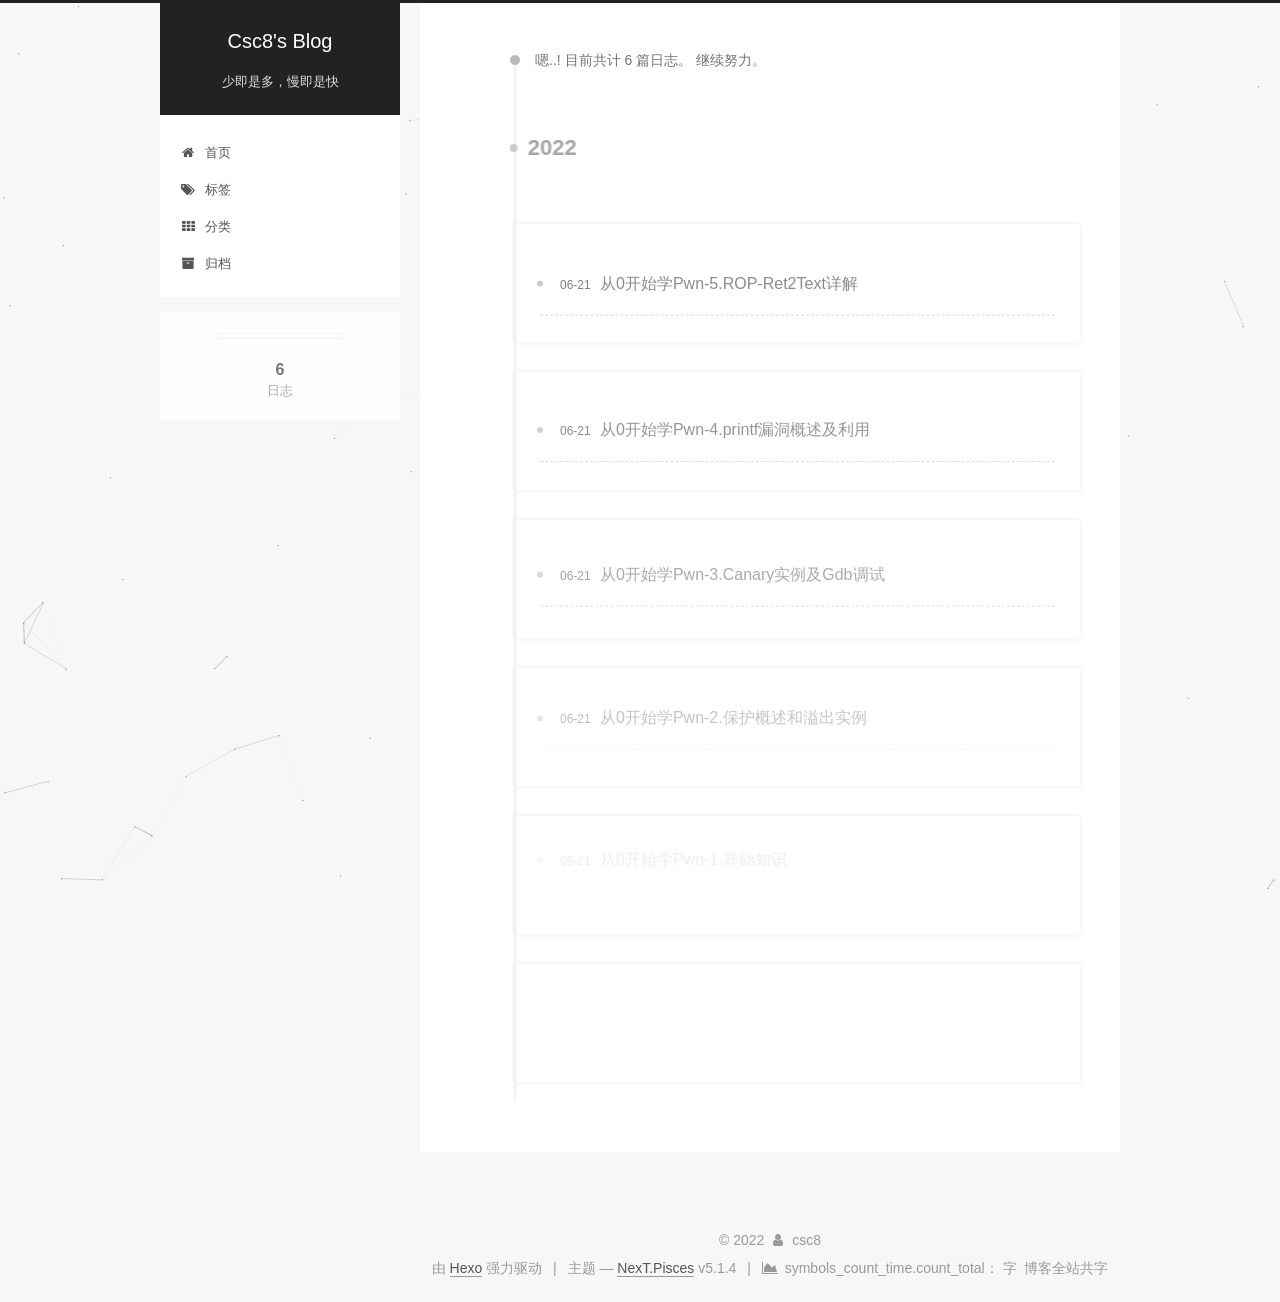
==== commit 295954aa: "Site updated: 2022-06-21 20:43:29" ====
--- a/archives/index.html
+++ b/archives/index.html
@@ -149,7 +149,7 @@
 
     <header id="header" class="header" itemscope itemtype="http://schema.org/WPHeader">
       <div class="header-inner"><div class="site-brand-wrapper">
-  <div class="site-meta ">
+  <div class="site-meta custom-logo">
     
 
     <div class="custom-logo-site-title">
